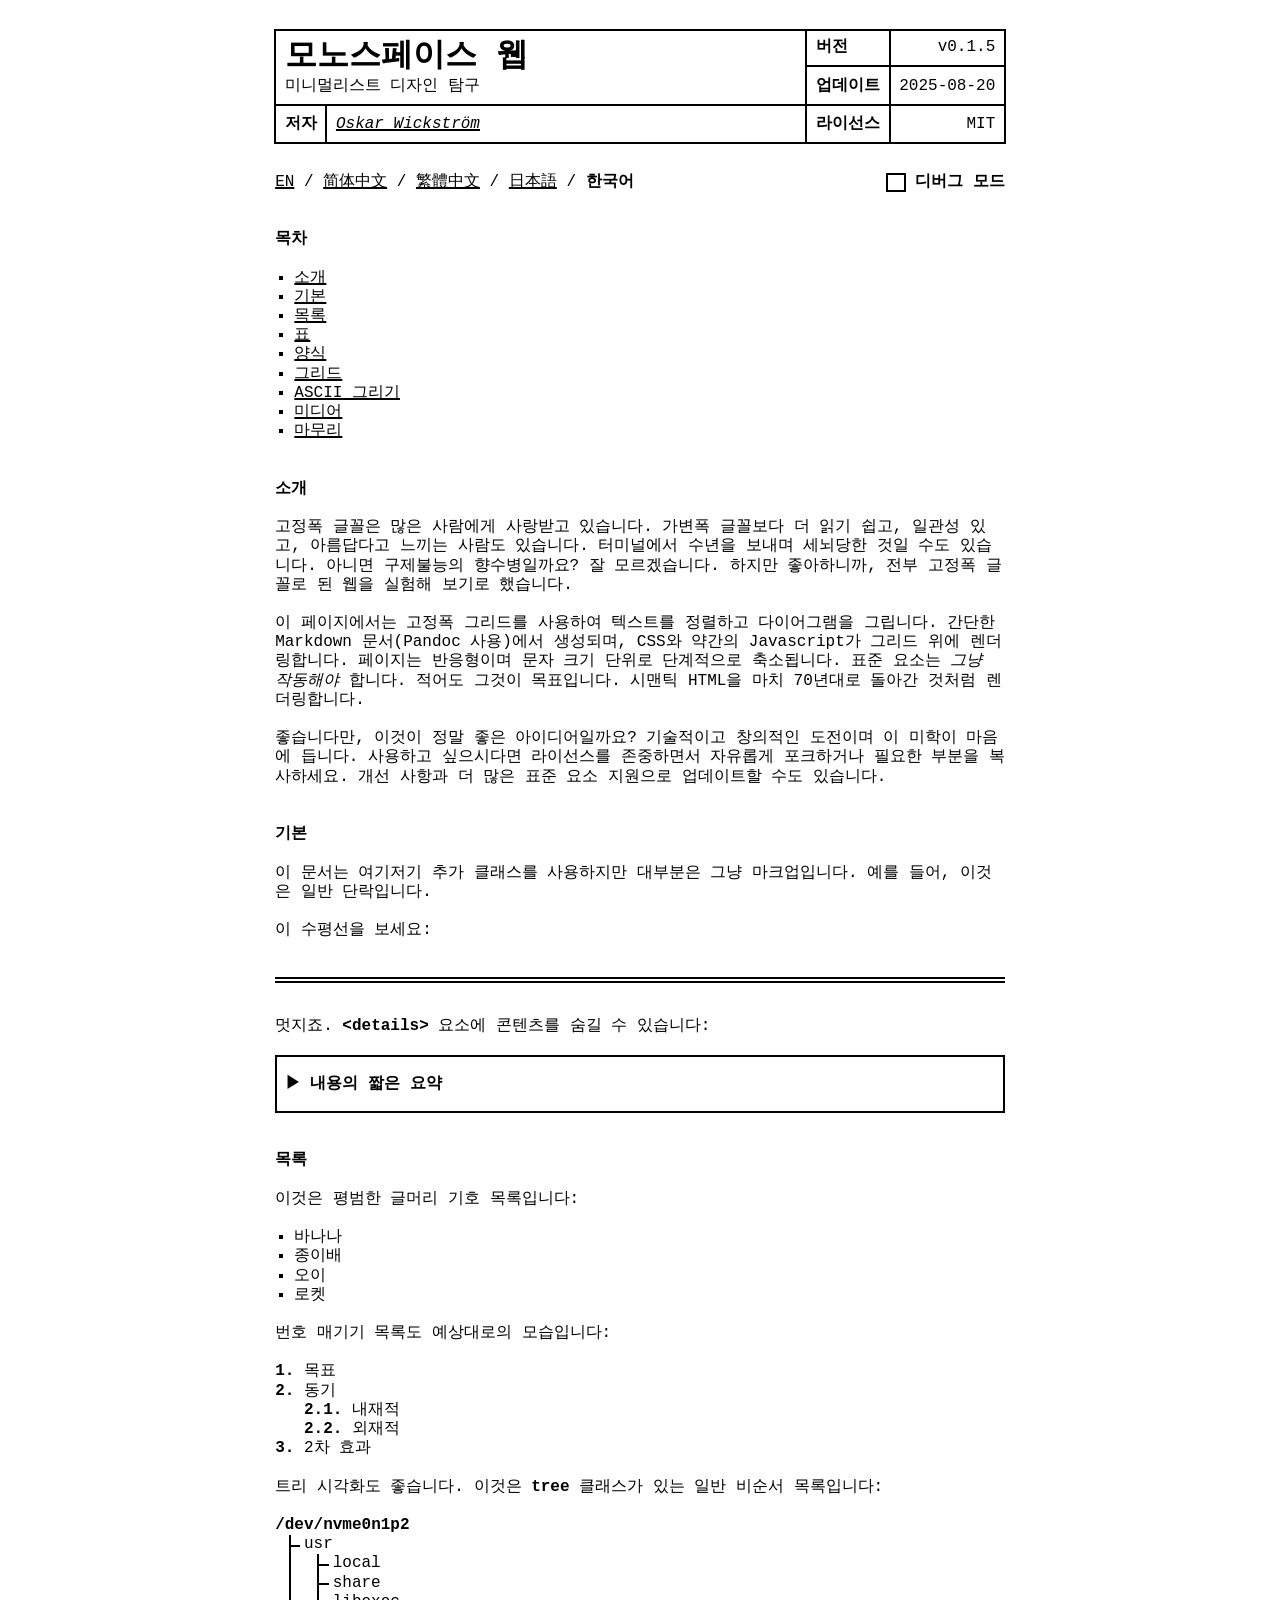
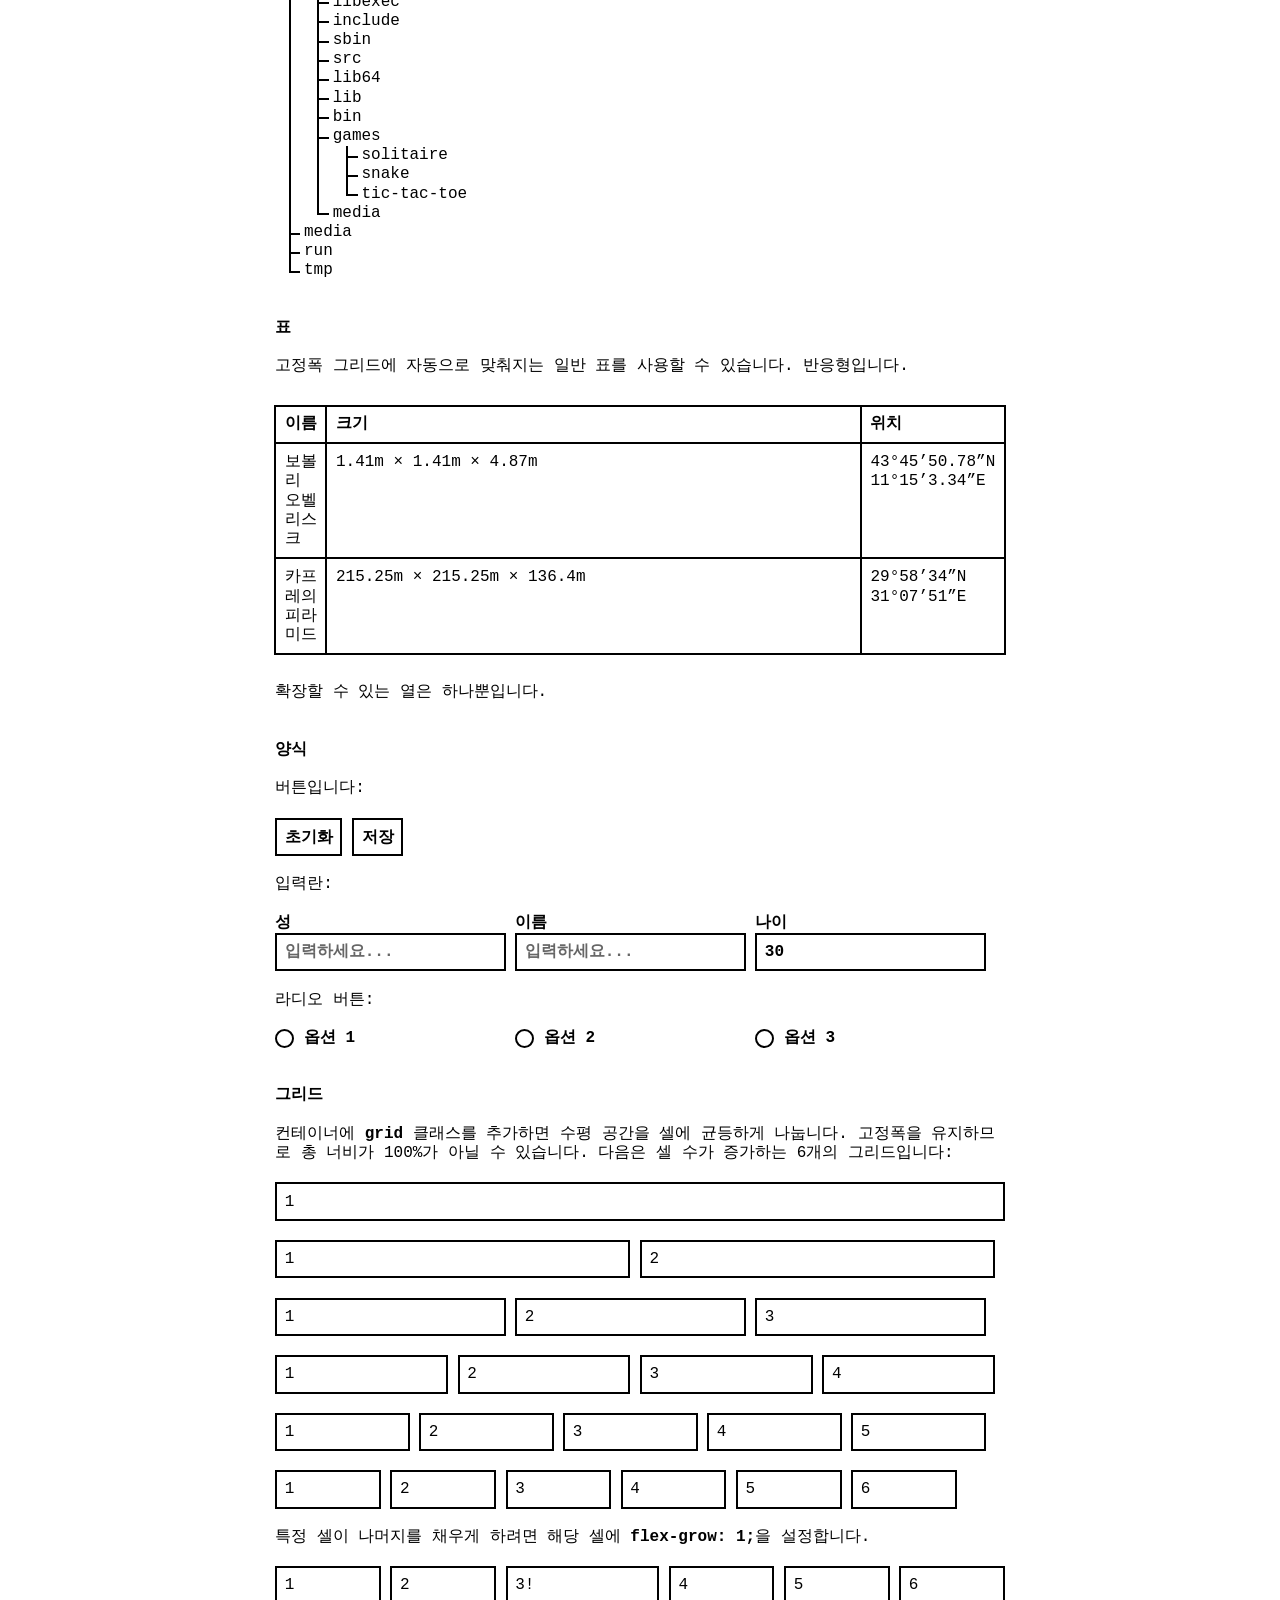
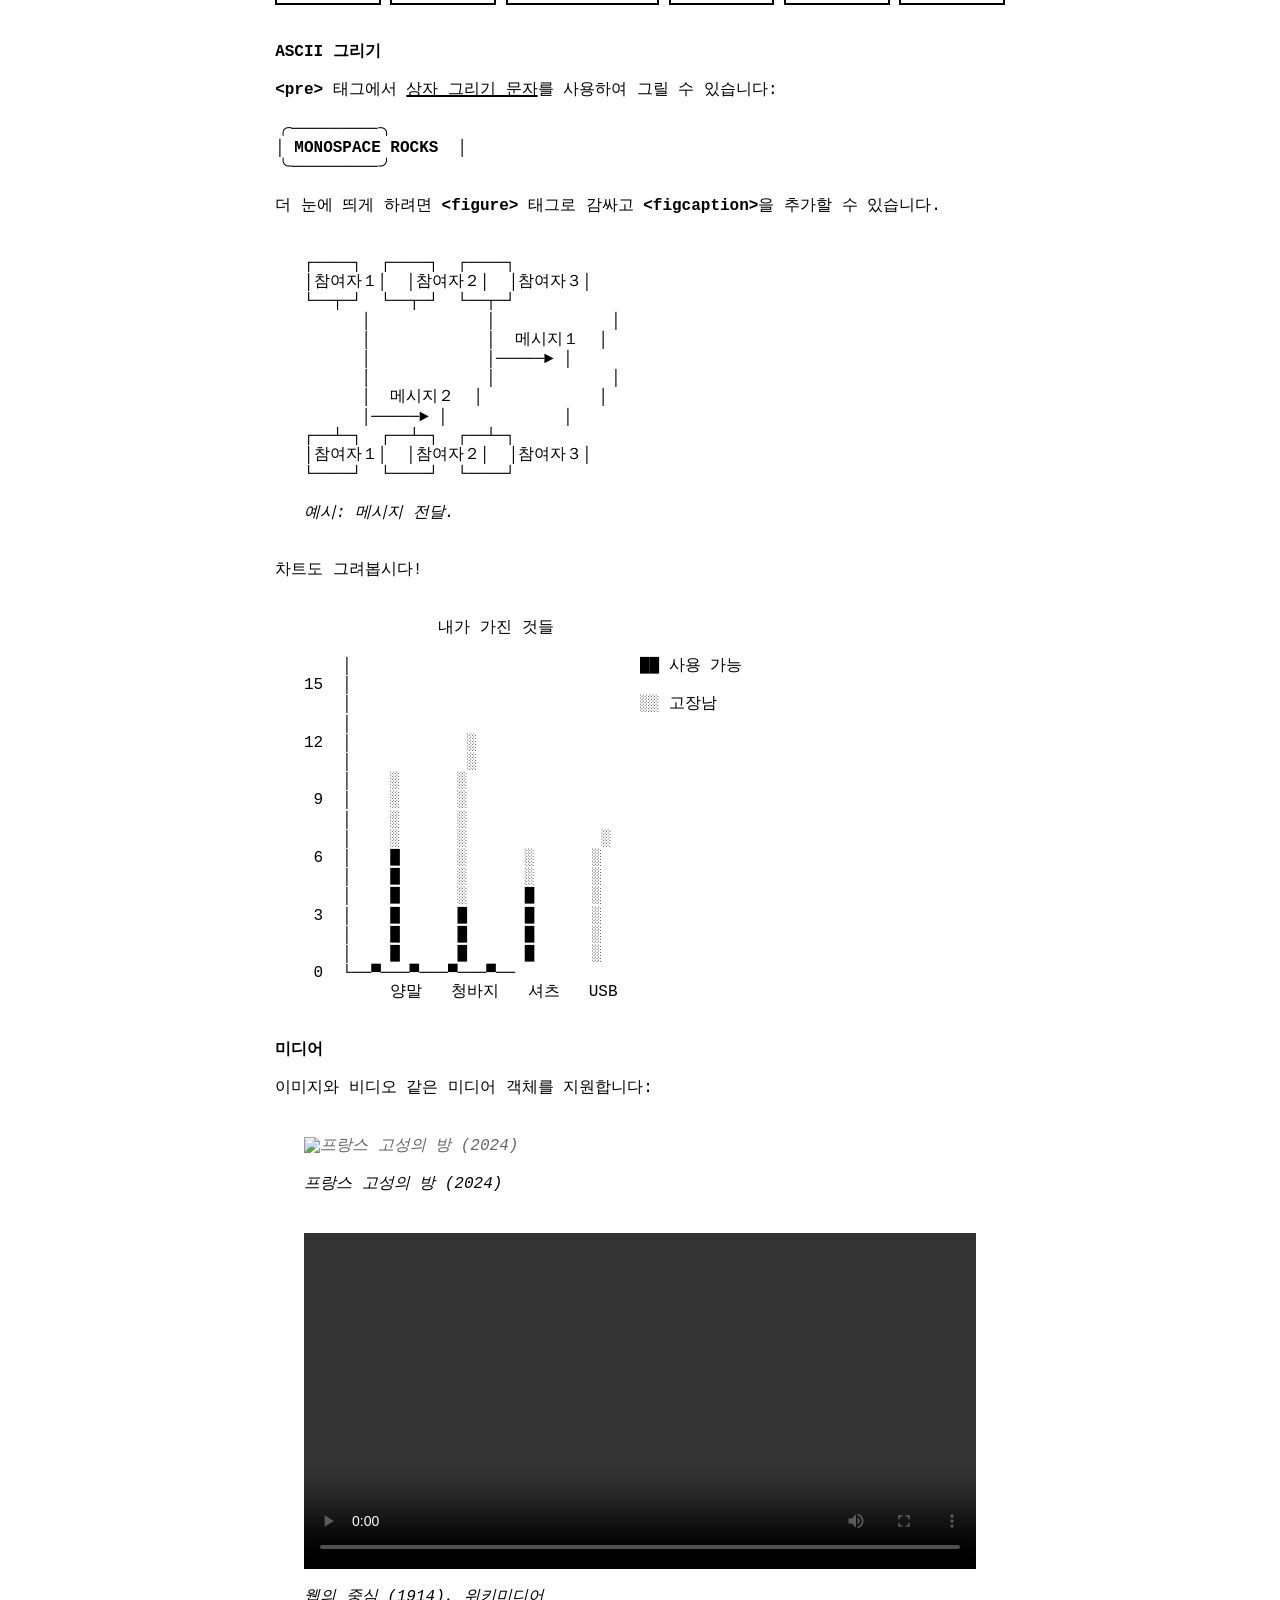
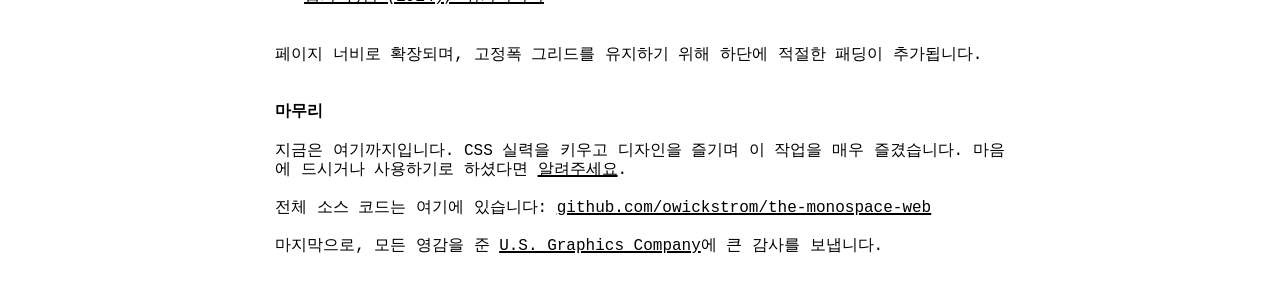
==== index.ko.html @ 1d3b9f70 "Add Chinese, Japanese and Korean demo pages" ====
<!DOCTYPE html>
<html xmlns="http://www.w3.org/1999/xhtml" lang="ko" xml:lang="ko">
<head>
  <meta charset="utf-8" />
  <meta name="generator" content="pandoc" />
  <meta name="viewport" content="width=device-width, initial-scale=1.0, user-scalable=yes" />
  <meta name="author" content="Oskar Wickström" />
  <title>모노스페이스 웹</title>
  <link rel="alternate" hreflang="en" href="https://nexustar.github.io/the-monospace-web-cjk/" />
  <link rel="alternate" hreflang="zh-Hans" href="https://nexustar.github.io/the-monospace-web-cjk/index.zh-Hans.html" />
  <link rel="alternate" hreflang="zh-Hant" href="https://nexustar.github.io/the-monospace-web-cjk/index.zh-Hant.html" />
  <link rel="alternate" hreflang="ja" href="https://nexustar.github.io/the-monospace-web-cjk/index.ja.html" />
  <link rel="alternate" hreflang="ko" href="https://nexustar.github.io/the-monospace-web-cjk/index.ko.html" />
  <link rel="alternate" hreflang="x-default" href="https://nexustar.github.io/the-monospace-web-cjk/" />
  <link rel="stylesheet" href="src/reset.css" />
  <link rel="stylesheet" href="src/index.css" />
  <style>
    .toolbar {
      display: flex;
      justify-content: space-between;
      align-items: baseline;
      height: var(--line-height);
      margin: 0;
    }
    .toolbar a, .toolbar label {
      white-space: nowrap;
    }
    .toolbar label {
      display: inline;
      width: auto;
    }
    .toolbar [aria-current] {
      text-decoration: none;
      font-weight: var(--font-weight-bold);
    }
  </style>
</head>
<body>
<table class="header">
  <tr>
    <td colspan="2" rowspan="2" class="width-auto">
      <h1 class="title">모노스페이스 웹</h1>
      <span class="subtitle">미니멀리스트 디자인 탐구</span>
    </td>
    <th>버전</th>
    <td class="width-min">v0.1.5</td>
  </tr>
  <tr>
    <th>업데이트</th>
    <td class="width-min"><time style="white-space: pre;">2025-08-20</time></td>
  </tr>
  <tr>
    <th class="width-min">저자</th>
    <td class="width-auto"><a href="https://wickstrom.tech"><cite>Oskar
Wickström</cite></a></td>
    <th class="width-min">라이선스</th>
    <td>MIT</td>
  </tr>
</table>
<nav class="toolbar">
<span>
<a href="index.html" hreflang="en" lang="en">EN</a> /
<a href="index.zh-Hans.html" hreflang="zh-Hans" lang="zh-Hans">简体中文</a> /
<a href="index.zh-Hant.html" hreflang="zh-Hant" lang="zh-Hant">繁體中文</a> /
<a href="index.ja.html" hreflang="ja" lang="ja">日本語</a> /
<a href="index.ko.html" hreflang="ko" lang="ko" aria-current="page">한국어</a>
</span>
<label class="debug-toggle-label"><input type="checkbox" class="debug-toggle" /> 디버그
모드</label>
</nav>
<nav id="TOC" role="doc-toc">
<h2 id="toc-title">목차</h2>
<ul class="incremental">
<li><a href="#소개" id="toc-소개">소개</a></li>
<li><a href="#기본" id="toc-기본">기본</a></li>
<li><a href="#목록" id="toc-목록">목록</a></li>
<li><a href="#표" id="toc-표">표</a></li>
<li><a href="#양식" id="toc-양식">양식</a></li>
<li><a href="#그리드" id="toc-그리드">그리드</a></li>
<li><a href="#ascii-그리기" id="toc-ascii-그리기">ASCII 그리기</a></li>
<li><a href="#미디어" id="toc-미디어">미디어</a></li>
<li><a href="#마무리" id="toc-마무리">마무리</a></li>
</ul>
</nav>
<h2 id="소개">소개</h2>
<p>고정폭 글꼴은 많은 사람에게 사랑받고 있습니다. 가변폭 글꼴보다 더
읽기 쉽고, 일관성 있고, 아름답다고 느끼는 사람도 있습니다. 터미널에서
수년을 보내며 세뇌당한 것일 수도 있습니다. 아니면 구제불능의
향수병일까요? 잘 모르겠습니다. 하지만 좋아하니까, 전부 고정폭 글꼴로 된
웹을 실험해 보기로 했습니다.</p>
<p>이 페이지에서는 고정폭 그리드를 사용하여 텍스트를 정렬하고
다이어그램을 그립니다. 간단한 Markdown 문서(Pandoc 사용)에서 생성되며,
CSS와 약간의 Javascript가 그리드 위에 렌더링합니다. 페이지는 반응형이며
문자 크기 단위로 단계적으로 축소됩니다. 표준 요소는 <em>그냥
작동해야</em> 합니다. 적어도 그것이 목표입니다. 시맨틱 HTML을 마치
70년대로 돌아간 것처럼 렌더링합니다.</p>
<p>좋습니다만, 이것이 정말 좋은 아이디어일까요? 기술적이고 창의적인
도전이며 이 미학이 마음에 듭니다. 사용하고 싶으시다면 라이선스를
존중하면서 자유롭게 포크하거나 필요한 부분을 복사하세요. 개선 사항과 더
많은 표준 요소 지원으로 업데이트할 수도 있습니다.</p>
<h2 id="기본">기본</h2>
<p>이 문서는 여기저기 추가 클래스를 사용하지만 대부분은 그냥
마크업입니다. 예를 들어, 이것은 일반 단락입니다.</p>
<p>이 수평선을 보세요:</p>
<hr>
<p>멋지죠. <code>&lt;details&gt;</code> 요소에 콘텐츠를 숨길 수
있습니다:</p>
<details>
<summary>
내용의 짧은 요약
</summary>
<p>
숨겨진 보물.
</p>
</details>
<h2 id="목록">목록</h2>
<p>이것은 평범한 글머리 기호 목록입니다:</p>
<ul class="incremental">
<li>바나나</li>
<li>종이배</li>
<li>오이</li>
<li>로켓</li>
</ul>
<p>번호 매기기 목록도 예상대로의 모습입니다:</p>
<ol class="incremental" type="1">
<li>목표</li>
<li>동기
<ol class="incremental" type="1">
<li>내재적</li>
<li>외재적</li>
</ol></li>
<li>2차 효과</li>
</ol>
<p>트리 시각화도 좋습니다. 이것은 <code>tree</code> 클래스가 있는 일반
비순서 목록입니다:</p>
<ul class="tree">
<li>
<p style="margin: 0;">
<strong>/dev/nvme0n1p2</strong>
</p>
<ul class="incremental">
<li>usr
<ul class="incremental">
<li>local<br />
</li>
<li>share<br />
</li>
<li>libexec<br />
</li>
<li>include<br />
</li>
<li>sbin<br />
</li>
<li>src<br />
</li>
<li>lib64<br />
</li>
<li>lib<br />
</li>
<li>bin<br />
</li>
<li>games
<ul class="incremental">
<li>solitaire</li>
<li>snake</li>
<li>tic-tac-toe</li>
</ul></li>
<li>media<br />
</li>
</ul></li>
<li>media<br />
</li>
<li>run<br />
</li>
<li>tmp</li>
</ul>
</li>
</ul>
<h2 id="표">표</h2>
<p>고정폭 그리드에 자동으로 맞춰지는 일반 표를 사용할 수 있습니다.
반응형입니다.</p>
<table>
<thead>
<tr>
<th class="width-min">
이름
</th>
<th class="width-auto">
크기
</th>
<th class="width-min">
위치
</th>
</tr>
</thead>
<tbody>
<tr>
<td>
보볼리 오벨리스크
</td>
<td>
1.41m × 1.41m × 4.87m
</td>
<td>
43°45’50.78”N 11°15’3.34”E
</td>
</tr>
<tr>
<td>
카프레의 피라미드
</td>
<td>
215.25m × 215.25m × 136.4m
</td>
<td>
29°58’34”N 31°07’51”E
</td>
</tr>
</tbody>
</table>
<p>확장할 수 있는 열은 하나뿐입니다.</p>
<h2 id="양식">양식</h2>
<p>버튼입니다:</p>
<nav>
<button>
초기화
</button>
<button>
저장
</button>
</nav>
<p>입력란:</p>
<form class="grid">
<label>성 <input type="text" placeholder="입력하세요..." /></label>
<label>이름 <input type="text" placeholder="입력하세요..." /></label>
<label>나이 <input type="text" value="30" /></label>
</form>
<p>라디오 버튼:</p>
<form class="grid">
<label><input name="radio" type="radio" /> 옵션 1</label>
<label><input name="radio" type="radio" /> 옵션 2</label>
<label><input name="radio" type="radio" /> 옵션 3</label>
</form>
<h2 id="그리드">그리드</h2>
<p>컨테이너에 <code>grid</code> 클래스를 추가하면 수평 공간을 셀에
균등하게 나눕니다. 고정폭을 유지하므로 총 너비가 100%가 아닐 수
있습니다. 다음은 셀 수가 증가하는 6개의 그리드입니다:</p>
<div class="grid">
<input readonly value="1" />
</div>
<div class="grid">
<input readonly value="1" /><input readonly value="2" />
</div>
<div class="grid">
<input readonly value="1" /><input readonly value="2" /><input readonly value="3" />
</div>
<div class="grid">
<input readonly value="1" /><input readonly value="2" /><input readonly value="3" /><input readonly value="4" />
</div>
<div class="grid">
<input readonly value="1" /><input readonly value="2" /><input readonly value="3" /><input readonly value="4" /><input readonly value="5" />
</div>
<div class="grid">
<input readonly value="1" /><input readonly value="2" /><input readonly value="3" /><input readonly value="4" /><input readonly value="5" /><input readonly value="6" />
</div>
<p>특정 셀이 나머지를 채우게 하려면 해당 셀에
<code>flex-grow: 1;</code>을 설정합니다.</p>
<div class="grid">
<input readonly value="1" /><input readonly value="2" /><input readonly value="3!" style="flex-grow: 1;" /><input readonly value="4" /><input readonly value="5" /><input readonly value="6" />
</div>
<h2 id="ascii-그리기">ASCII 그리기</h2>
<p><code>&lt;pre&gt;</code> 태그에서 <a
href="https://ko.wikipedia.org/wiki/%EC%83%81%EC%9E%90_%EA%B7%B8%EB%A6%AC%EA%B8%B0">상자
그리기 문자</a>를 사용하여 그릴 수 있습니다:</p>
<pre><code>╭─────────╮
│ MONOSPACE ROCKS  │
╰─────────╯</code></pre>
<p>더 눈에 띄게 하려면 <code>&lt;figure&gt;</code> 태그로 감싸고
<code>&lt;figcaption&gt;</code>을 추가할 수 있습니다.</p>
<figure>
<pre>
┌────┐  ┌────┐  ┌────┐
│참여자１│  │참여자２│  │참여자３│
└──┬─┘  └──┬─┘  └──┬─┘
      │            │            │
      │            │  메시지１  │
      │            │─────► │
      │            │            │
      │  메시지２  │            │
      │─────► │            │
┌──┴─┐  ┌──┴─┐  ┌──┴─┐
│참여자１│  │참여자２│  │참여자３│
└────┘  └────┘  └────┘</pre>
<figcaption>
예시: 메시지 전달.
</figcaption>
</figure>
<p>차트도 그려봅시다!</p>
<figure>
<pre>
              내가 가진 것들

    │                              ██ 사용 가능
15  │
    │                              ░░ 고장남
    │
12  │            ░
    │            ░
    │    ░      ░
 9  │    ░      ░
    │    ░      ░
    │    ░      ░              ░
 6  │    █      ░      ░      ░
    │    █      ░      ░      ░
    │    █      ░      █      ░
 3  │    █      █      █      ░
    │    █      █      █      ░
    │    █      █      █      ░
 0  └──▀───▀───▀───▀──
         양말   청바지   셔츠   USB
</pre>
</figure>
<h2 id="미디어">미디어</h2>
<p>이미지와 비디오 같은 미디어 객체를 지원합니다:</p>
<figure>
<img src="demo/castle.jpg" alt="프랑스 고성의 방 (2024)" />
<figcaption aria-hidden="true">프랑스 고성의 방 (2024)</figcaption>
</figure>
<figure>
<video
src="https://upload.wikimedia.org/wikipedia/commons/e/e0/The_Center_of_the_Web_%281914%29.webm"
controls=""><a
href="https://upload.wikimedia.org/wikipedia/commons/e/e0/The_Center_of_the_Web_%281914%29.webm">웹의
중심 (1914), 위키미디어</a></video>
<figcaption aria-hidden="true"><a
href="https://en.wikisource.org/wiki/Page:The_Center_of_the_Web_(1914).webm/11">웹의
중심 (1914), 위키미디어</a></figcaption>
</figure>
<p>페이지 너비로 확장되며, 고정폭 그리드를 유지하기 위해 하단에 적절한
패딩이 추가됩니다.</p>
<h2 id="마무리">마무리</h2>
<p>지금은 여기까지입니다. CSS 실력을 키우고 디자인을 즐기며 이 작업을
매우 즐겼습니다. 마음에 드시거나 사용하기로 하셨다면 <a
href="https://x.com/owickstrom">알려주세요</a>.</p>
<p>전체 소스 코드는 여기에 있습니다: <a
href="https://github.com/owickstrom/the-monospace-web">github.com/owickstrom/the-monospace-web</a></p>
<p>마지막으로, 모든 영감을 준 <a href="https://x.com/usgraphics">U.S.
Graphics Company</a>에 큰 감사를 보냅니다.</p>
  <div class="debug-grid"></div>
  <script src="src/index.js"></script>
</body>
</html>
---- src/index.css ----
/**
 * By Oskar Wickström
 * Licensed under the MIT License (https://github.com/owickstrom/the-monospace-web/blob/main/LICENSE.md)
 **/
@import url('https://fonts.cdnfonts.com/css/jetbrains-mono-2');

:root {
  --font-family: "JetBrains Mono", monospace;
  --line-height: 1.20rem;
  --border-thickness: 2px;
  --text-color: #000;
  --text-color-alt: #666;
  --background-color: #fff;
  --background-color-alt: #eee;

  --font-weight-normal: 500;
  --font-weight-medium: 600;
  --font-weight-bold: 800;

  font-family: var(--font-family);
  font-optical-sizing: auto;
  font-weight: var(--font-weight-normal);
  font-style: normal;
  font-variant-numeric: tabular-nums lining-nums;
  font-size: 16px;
}

@media (prefers-color-scheme: dark) {
  :root {
    --text-color: #fff;
    --text-color-alt: #aaa;
    --background-color: #000;
    --background-color-alt: #111;
  }
}

* {
  box-sizing: border-box;
}


* + * {
  margin-top: var(--line-height);
}

html {
  display: flex;
  width: 100%;
  margin: 0;
  padding: 0;
  flex-direction: column;
  align-items: center;
  background: var(--background-color);
  color: var(--text-color);
}

body {
  position: relative;
  width: 100%;
  margin: 0;
  padding: var(--line-height) 2ch;
  max-width: calc(min(80ch, round(down, 100%, 1ch)));
  line-height: var(--line-height);
  overflow-x: hidden;
}

@media screen and (max-width: 480px) {
  :root {
    font-size: 14px;
  }
  body {
    padding: var(--line-height) 1ch;
  }
}

h1, h2, h3, h4, h5, h6 {
  font-weight: var(--font-weight-bold);
  margin: calc(var(--line-height) * 2) 0 var(--line-height);
  line-height: var(--line-height);
}

h1 {
  font-size: 2rem;
  line-height: calc(2 * var(--line-height));
  margin-bottom: calc(var(--line-height) * 2);
  text-transform: uppercase;
}
h2 {
  font-size: 1rem;
  text-transform: uppercase;
}

hr {
  position: relative;
  display: block;
  height: var(--line-height);
  margin: calc(var(--line-height) * 1.5) 0;
  border: none;
  color: var(--text-color);
}
hr:after {
  display: block;
  content: "";
  position: absolute;
  top: calc(var(--line-height) / 2 - var(--border-thickness));
  left: 0;
  width: 100%;
  border-top: calc(var(--border-thickness) * 3) double var(--text-color);
  height: 0;
}

a {
  text-decoration-thickness: var(--border-thickness);
}

a:link, a:visited {
  color: var(--text-color);
}

p {
  margin-bottom: var(--line-height);
}

strong {
  font-weight: var(--font-weight-bold);
}
em {
  font-style: italic;
}

sub {
  position: relative;
  display: inline-block;
  margin: 0;
  vertical-align: sub;
  line-height: 0;
  width: calc(1ch / 0.75);
  font-size: .75rem;
}

table {
  position: relative;
  top: calc(var(--line-height) / 2);
  /* center collapsed borders on grid lines so every cell's text lands on the grid */
  left: calc(var(--border-thickness) / -2);
  width: calc(round(down, 100%, 1ch) + var(--border-thickness));
  border-collapse: collapse;
  margin: 0 0 calc(var(--line-height) * 2);
}

th, td {
  border: var(--border-thickness) solid var(--text-color);
  padding: 
    calc((var(--line-height) / 2))
    calc(1ch - var(--border-thickness) / 2)
    calc((var(--line-height) / 2) - (var(--border-thickness)))
  ;
  line-height: var(--line-height);
  vertical-align: top;
  text-align: left;
}
/* the table's first row, whether in thead or the first tbody */
table thead tr:first-child > *,
table tbody:not(thead ~ tbody, tbody ~ tbody) tr:first-child > * {
  padding-top: calc((var(--line-height) / 2) - var(--border-thickness));
}


th {
  font-weight: 700;
}
.width-min {
  width: 0%;
}
.width-auto {
  width: 100%;
}
/* keep CJK words whole instead of squeezing narrow columns to one character per line */
th, .width-min {
  word-break: keep-all;
}

.header {
  margin-bottom: calc(var(--line-height) * 2);
}
.header h1 {
  margin: 0;
}
.header tr td:last-child {
  text-align: right;
}

p {
  word-break: break-word;
  word-wrap: break-word;
  hyphens: auto;
}

img, video {
  display: block;
  width: 100%;
  object-fit: contain;
  overflow: hidden;
}
img {
  font-style: italic;
  color: var(--text-color-alt);
}

details {
  border: var(--border-thickness) solid var(--text-color);
  padding: calc(var(--line-height) - var(--border-thickness)) calc(1ch - var(--border-thickness));
  margin-bottom: var(--line-height);
}

summary {
  font-weight: var(--font-weight-medium);
  cursor: pointer;
}
details[open] summary {
  margin-bottom: var(--line-height);
}

details ::marker {
  display: inline-block;
  content: '▶';
  margin: 0;
}
details[open] ::marker {
  content: '▼';
}

details :last-child {
  margin-bottom: 0;
}

pre {
  white-space: pre;
  overflow-x: auto;
  margin: var(--line-height) 0;
  overflow-y: hidden;
}
figure pre {
  margin: 0;
}

pre, code {
  font-family: var(--font-family);
}

code {
  font-weight: var(--font-weight-medium);
}

figure {
  margin: calc(var(--line-height) * 2) 3ch;
  overflow-x: auto;
  overflow-y: hidden;
}

figcaption {
  display: block;
  font-style: italic;
  margin-top: var(--line-height);
}

ul, ol {
  padding: 0;
  margin: 0 0 var(--line-height);
}

ul {
  list-style-type: square;
  padding: 0 0 0 2ch;
}
ol {
  list-style-type: none;
  counter-reset: item;
  padding: 0;
}
ol ul,
ol ol,
ul ol,
ul ul {
  padding: 0 0 0 3ch;
  margin: 0;
}
ol li:before { 
  content: counters(item, ".") ". ";
  counter-increment: item;
  font-weight: var(--font-weight-medium);
}

li {
  margin: 0;
  padding: 0;
}

li::marker {
  line-height: 0;
}

::-webkit-scrollbar {
    height: var(--line-height);
}

input, button, textarea {
  border: var(--border-thickness) solid var(--text-color);
  padding: 
    calc(var(--line-height) / 2 - var(--border-thickness))
    calc(1ch - var(--border-thickness));
  margin: 0;
  font: inherit;
  font-weight: inherit;
  height: calc(var(--line-height) * 2);
  width: auto;
  overflow: visible;
  background: var(--background-color);
  color: var(--text-color);
  line-height: normal;
  -webkit-font-smoothing: inherit;
  -moz-osx-font-smoothing: inherit;
  -webkit-appearance: none;
}

input[type=checkbox],
input[type=radio] {
  display: inline-grid;
  place-content: center;
  vertical-align: top;
  width: 2ch;
  height: var(--line-height);
  cursor: pointer;
}
input[type=checkbox]:checked:before,
input[type=radio]:checked:before {
  content: "";
  width: 1ch;
  height: calc(var(--line-height) / 2);
  background: var(--text-color);
}
input[type=radio],
input[type=radio]:before {
  border-radius: 100%;
}

button:focus, input:focus {
  --border-thickness: 3px;
  outline: none;
}

input {
  width: calc(round(down, 100%, 1ch));
}
::placeholder {
  color: var(--text-color-alt);
  opacity: 1;
}
::-ms-input-placeholder {
  color: var(--text-color-alt);
}
button::-moz-focus-inner {
  padding: 0;
  border: 0
}

button {
  text-transform: uppercase;
  font-weight: var(--font-weight-medium);
  cursor: pointer;
}

button:hover {
  background: var(--background-color-alt);
}
button:active {
  transform: translate(2px, 2px);
}

label {
  display: block;
  width: calc(round(down, 100%, 1ch));
  height: auto;
  line-height: var(--line-height);
  font-weight: var(--font-weight-medium);
  margin: 0;
}

label input {
  width: 100%;
}

.tree, .tree ul {
  position: relative;
  padding-left: 0;
  list-style-type: none;
  line-height: var(--line-height);
}
.tree ul {
  margin: 0;
}
.tree ul li {
  position: relative;
  padding-left: calc(1.5ch - var(--border-thickness) / 2);
  margin-left: calc(1.5ch - var(--border-thickness) / 2);
  border-left: var(--border-thickness) solid var(--text-color);
}
.tree ul li:before {
  position: absolute;
  display: block;
  top: calc(var(--line-height) / 2);
  left: 0;
  content: "";
  width: 1ch;
  border-bottom: var(--border-thickness) solid var(--text-color);
}
.tree ul li:last-child {
  border-left-color: transparent;
}
.tree ul li:last-child:after {
  position: absolute;
  display: block;
  top: 0;
  left: calc(-1 * var(--border-thickness));
  content: "";
  height: calc(var(--line-height) / 2 + var(--border-thickness));
  border-left: var(--border-thickness) solid var(--text-color);
}

.grid {
  --grid-cells: 0;
  display: flex;
  gap: 1ch;
  width: calc(round(down, 100%, (1ch * var(--grid-cells)) - (1ch * var(--grid-cells) - 1)));
  margin-bottom: var(--line-height);
}

.grid > *,
.grid > input {
  flex: 0 0 calc(round(down, (100% - (1ch * (var(--grid-cells) - 1))) / var(--grid-cells), 1ch));
}
.grid:has(> :last-child:nth-child(1)) { --grid-cells: 1; }
.grid:has(> :last-child:nth-child(2)) { --grid-cells: 2; }
.grid:has(> :last-child:nth-child(3)) { --grid-cells: 3; }
.grid:has(> :last-child:nth-child(4)) { --grid-cells: 4; }
.grid:has(> :last-child:nth-child(5)) { --grid-cells: 5; }
.grid:has(> :last-child:nth-child(6)) { --grid-cells: 6; }
.grid:has(> :last-child:nth-child(7)) { --grid-cells: 7; }
.grid:has(> :last-child:nth-child(8)) { --grid-cells: 8; }
.grid:has(> :last-child:nth-child(9)) { --grid-cells: 9; }

/* DEBUG UTILITIES */

.debug .debug-grid {
  --color: color-mix(in srgb, var(--text-color) 10%, var(--background-color) 90%);
  position: absolute;
  top: 0;
  left: 0;
  right: 0;
  bottom: 0;
  z-index: -1;
  background-image:
    repeating-linear-gradient(var(--color) 0 1px, transparent 1px 100%),
    repeating-linear-gradient(90deg, var(--color) 0 1px, transparent 1px 100%);
  background-size: 1ch var(--line-height);
  /* -0.5px: center the 1px lines on cell boundaries instead of inside each cell */
  background-position: -0.5px -0.5px;
  margin: 0;
}

.debug .off-grid {
  background: rgba(255, 0, 0, 0.1);
}

.debug-toggle-label {
  text-align: right;
}
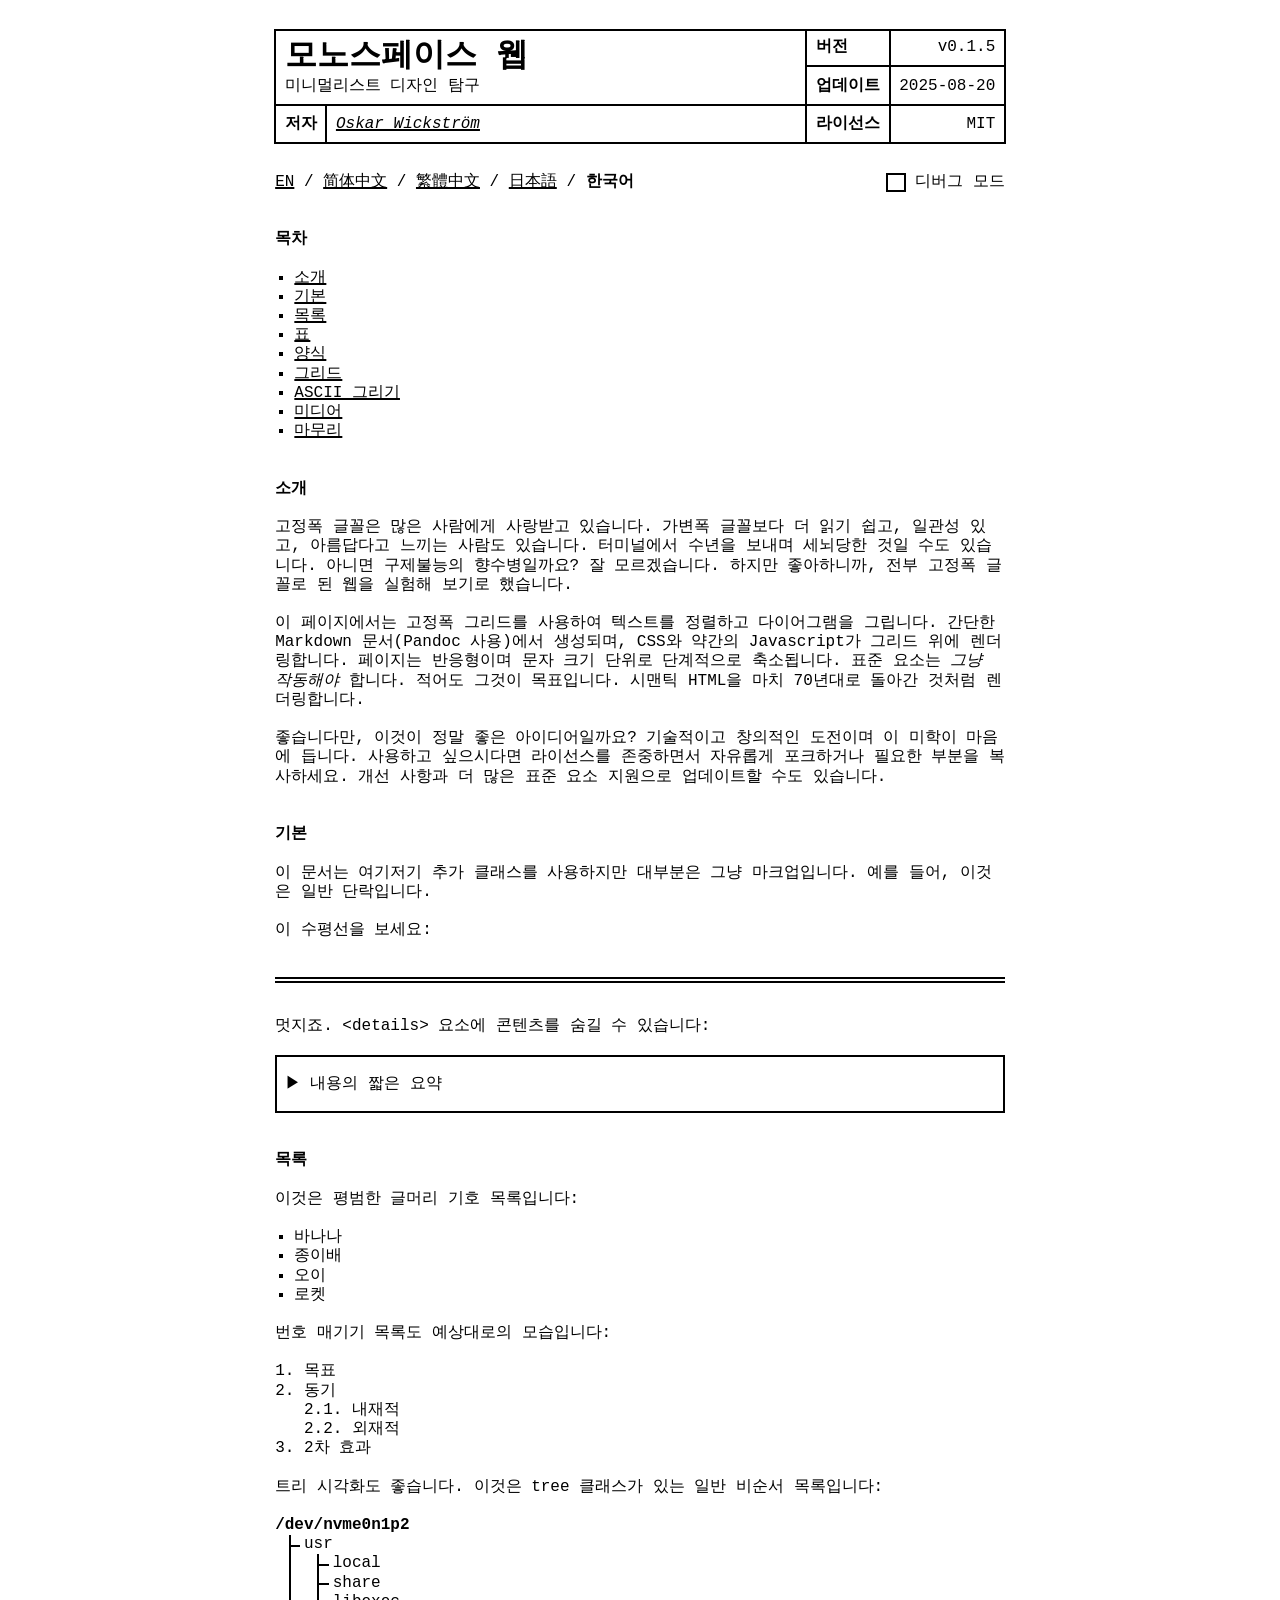
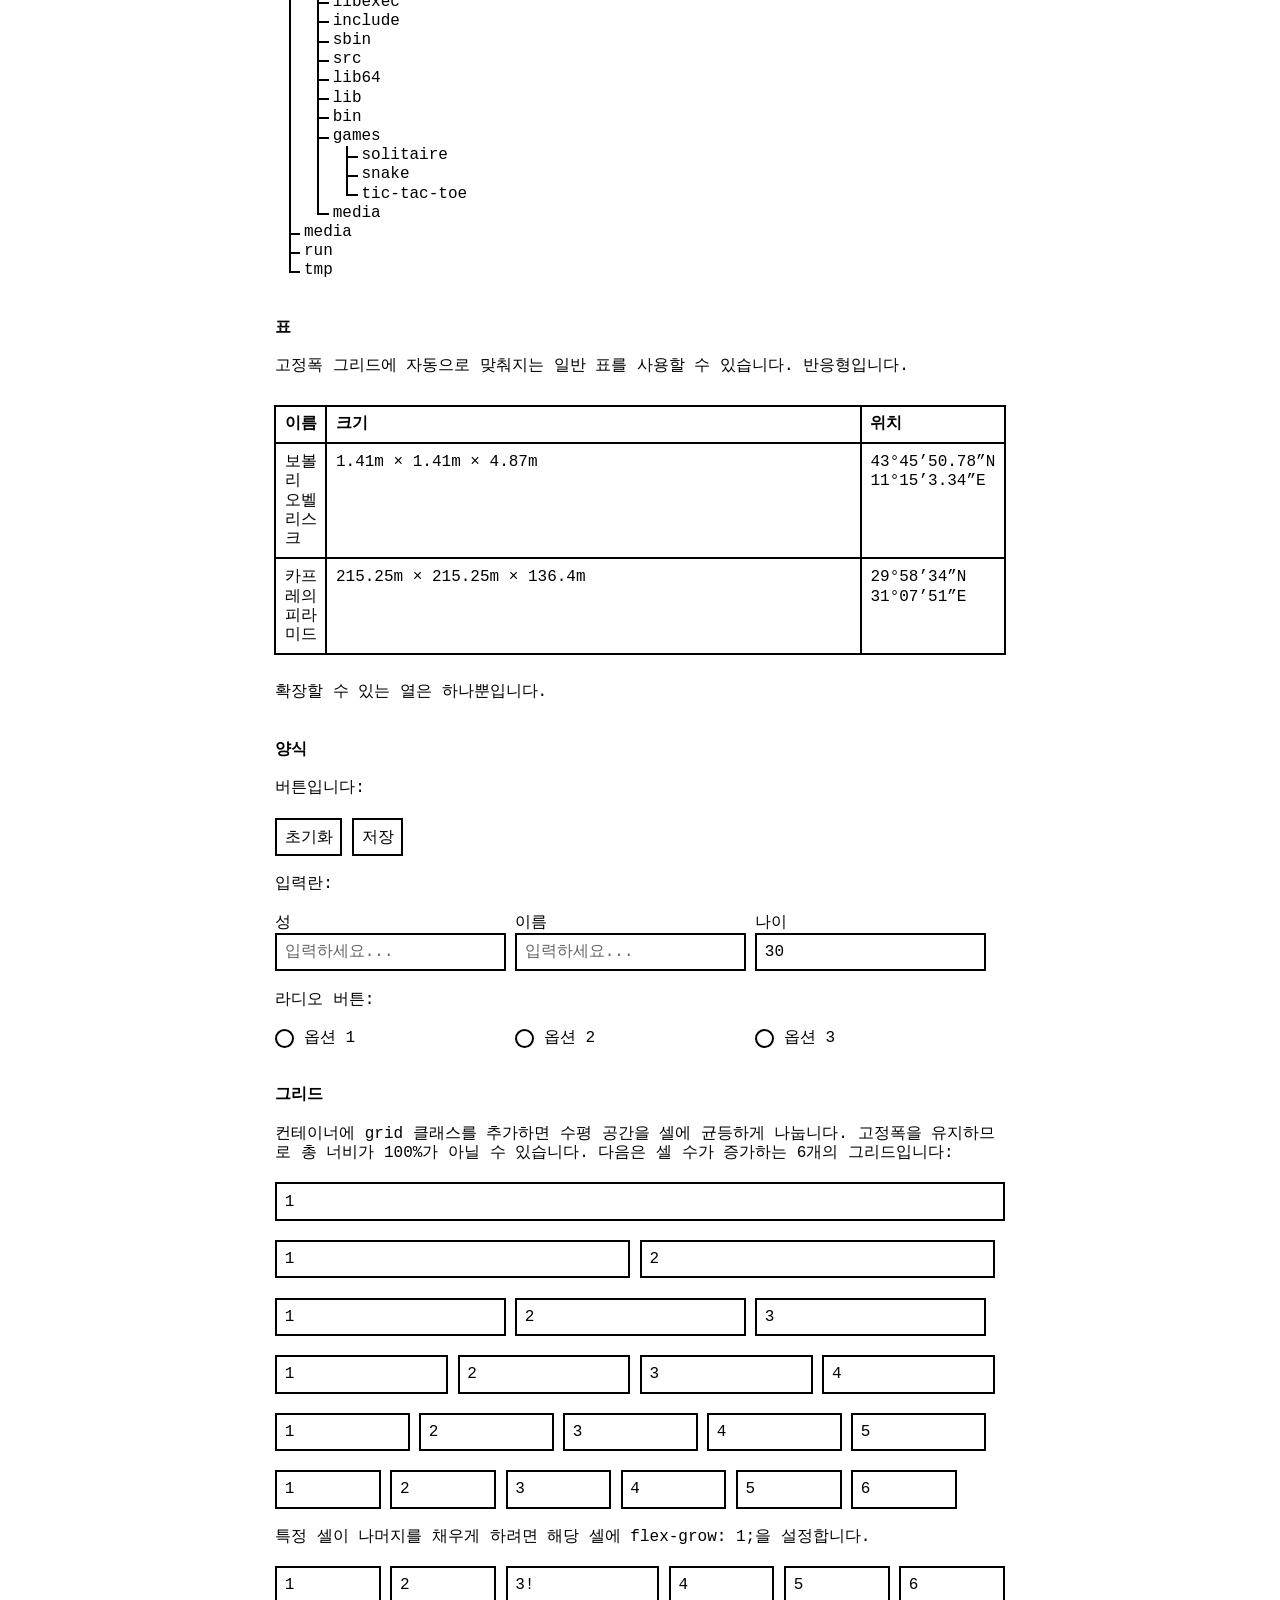
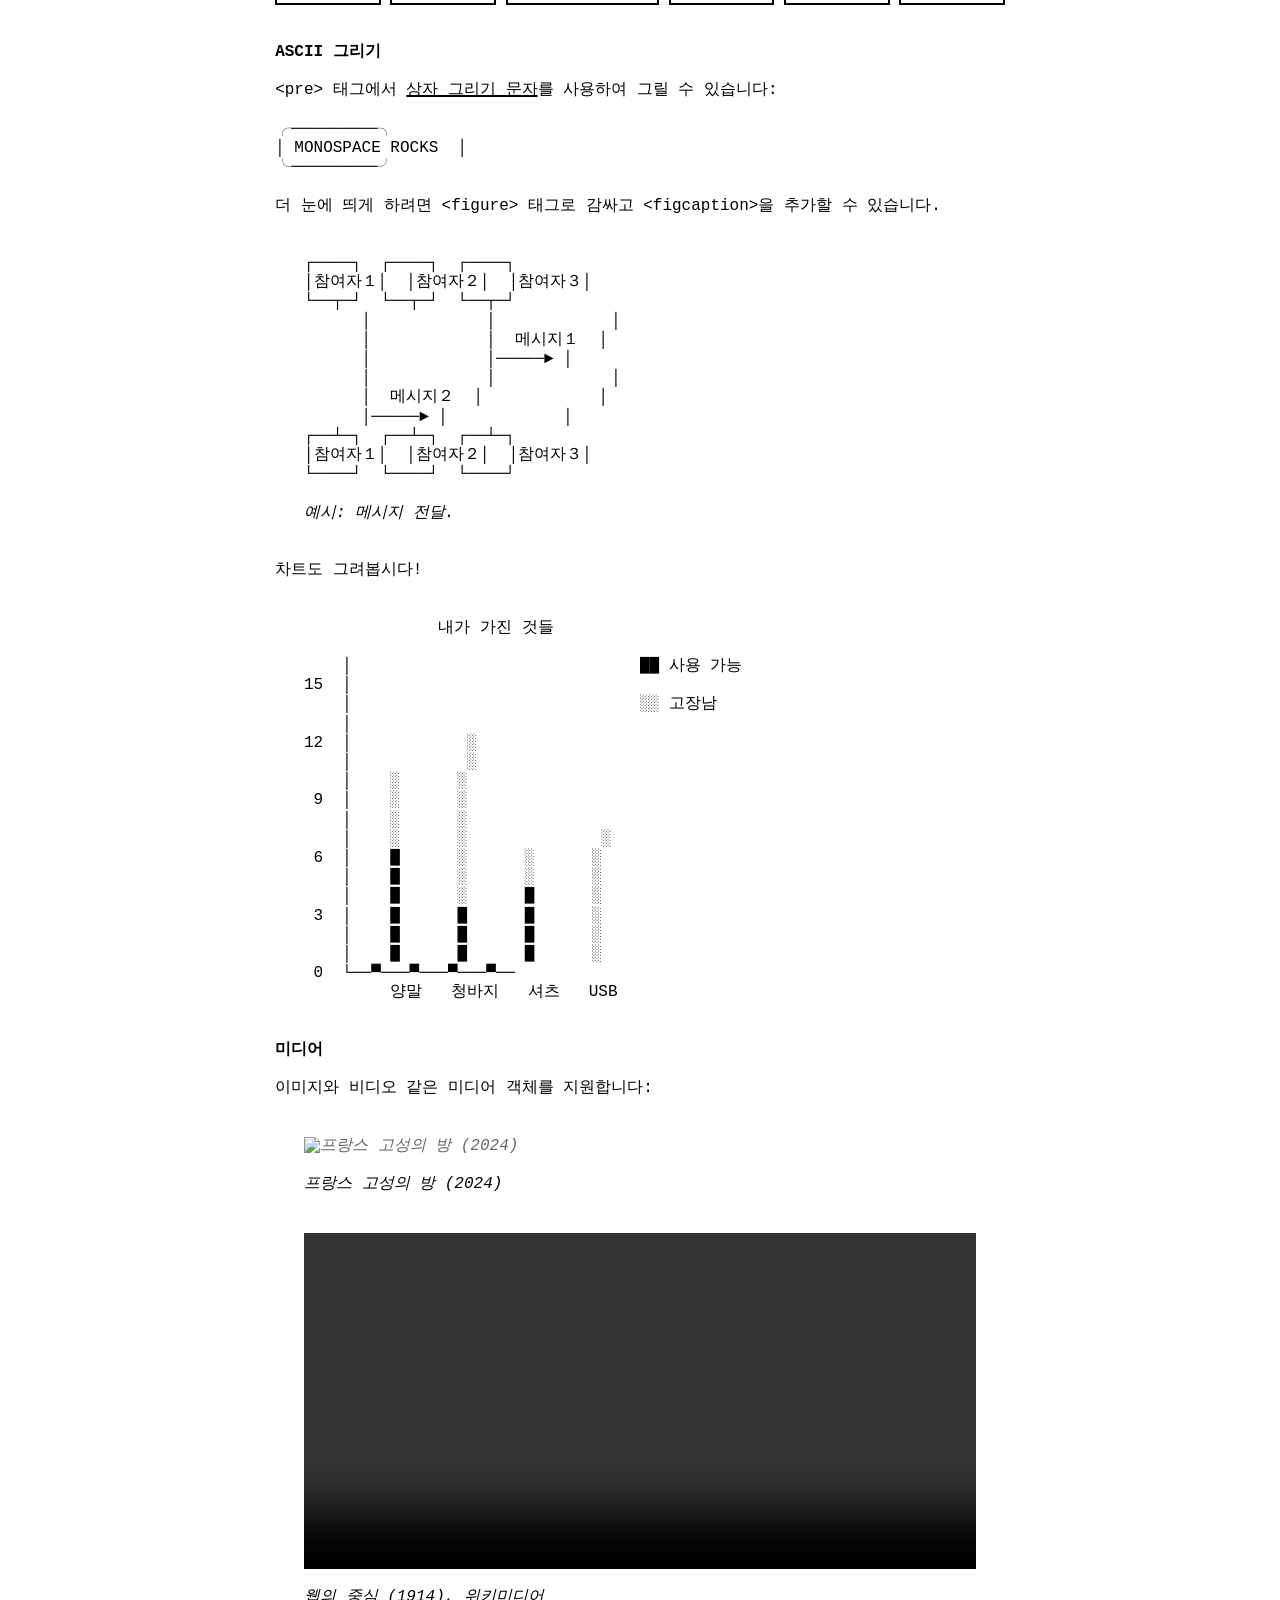
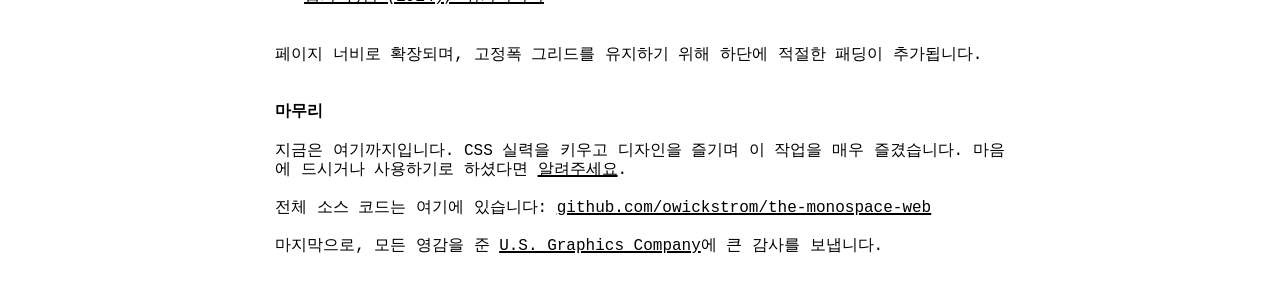
==== commit 79926b8a: "Use PlemoCJK for CJK text" ====
--- a/index.ko.html
+++ b/index.ko.html
@@ -12,6 +12,11 @@
   <link rel="alternate" hreflang="ja" href="https://nexustar.github.io/the-monospace-web-cjk/index.ja.html" />
   <link rel="alternate" hreflang="ko" href="https://nexustar.github.io/the-monospace-web-cjk/index.ko.html" />
   <link rel="alternate" hreflang="x-default" href="https://nexustar.github.io/the-monospace-web-cjk/" />
+  <link rel="stylesheet" href="https://cdn.jsdelivr.net/npm/plemocjk-kr@0.0.3/PlemoCJK-KR-Text.css" />
+  <link rel="stylesheet" href="https://cdn.jsdelivr.net/npm/plemocjk-kr@0.0.3/PlemoCJK-KR-TextItalic.css" />
+  <link rel="stylesheet" href="https://cdn.jsdelivr.net/npm/plemocjk-kr@0.0.3/PlemoCJK-KR-Medium.css" />
+  <link rel="stylesheet" href="https://cdn.jsdelivr.net/npm/plemocjk-kr@0.0.3/PlemoCJK-KR-SemiBold.css" />
+  <link rel="stylesheet" href="https://cdn.jsdelivr.net/npm/plemocjk-kr@0.0.3/PlemoCJK-KR-Bold.css" />
   <link rel="stylesheet" href="src/reset.css" />
   <link rel="stylesheet" href="src/index.css" />
   <style>
--- a/src/index.css
+++ b/src/index.css
@@ -23,6 +23,27 @@
   font-style: normal;
   font-variant-numeric: tabular-nums lining-nums;
   font-size: 16px;
+}
+
+:root:lang(zh) {
+  --font-family: "PlemoCJK SC", "JetBrains Mono", monospace;
+}
+:root:is(:lang(zh-Hant), :lang(zh-TW), :lang(zh-HK), :lang(zh-MO)) {
+  --font-family: "PlemoCJK TC", "JetBrains Mono", monospace;
+}
+:root:lang(ja) {
+  --font-family: "PlemoCJK JP", "JetBrains Mono", monospace;
+}
+:root:lang(ko) {
+  --font-family: "PlemoCJK KR", "JetBrains Mono", monospace;
+}
+:root:is(:lang(zh), :lang(ja), :lang(ko)) {
+  --font-weight-normal: 450;
+  --font-weight-medium: 500;
+  --font-weight-bold: 700;
+}
+:root:is(:lang(zh), :lang(ja), :lang(ko)) th {
+  font-weight: 600;
 }
 
 @media (prefers-color-scheme: dark) {
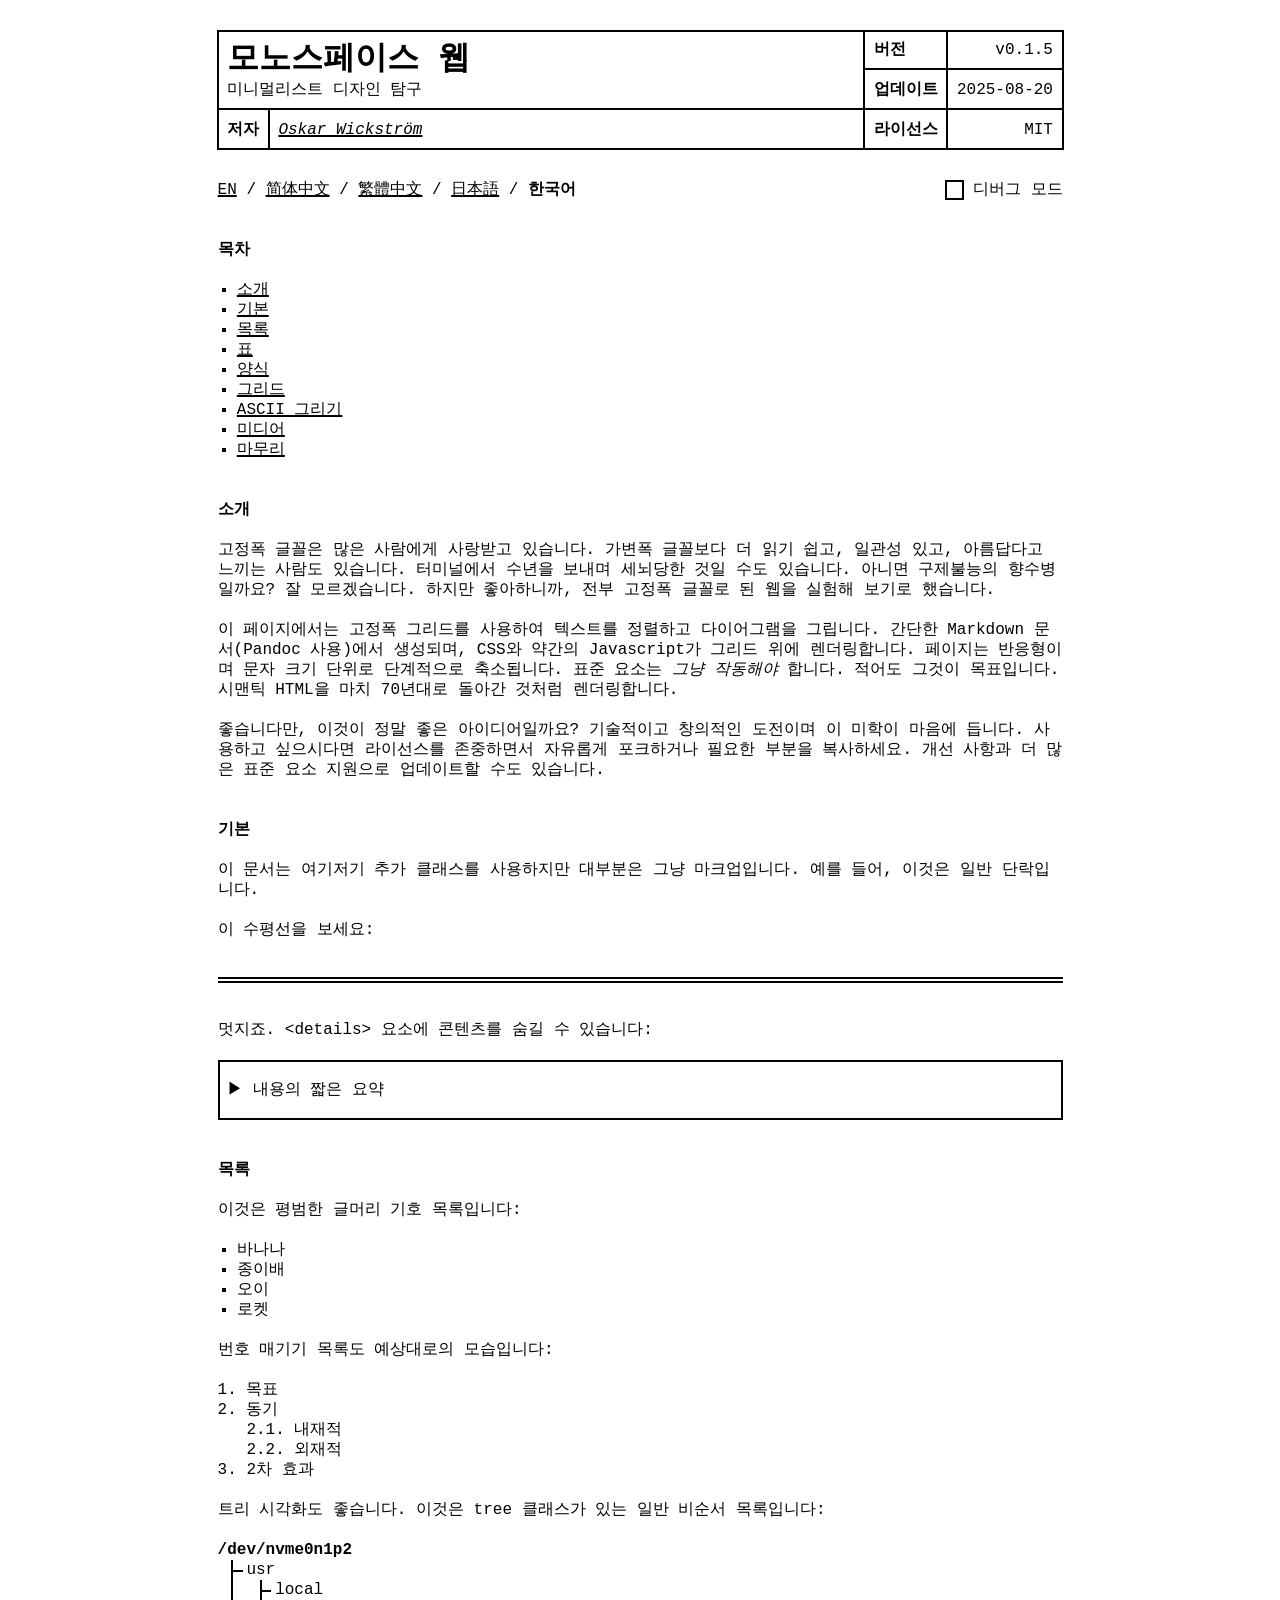
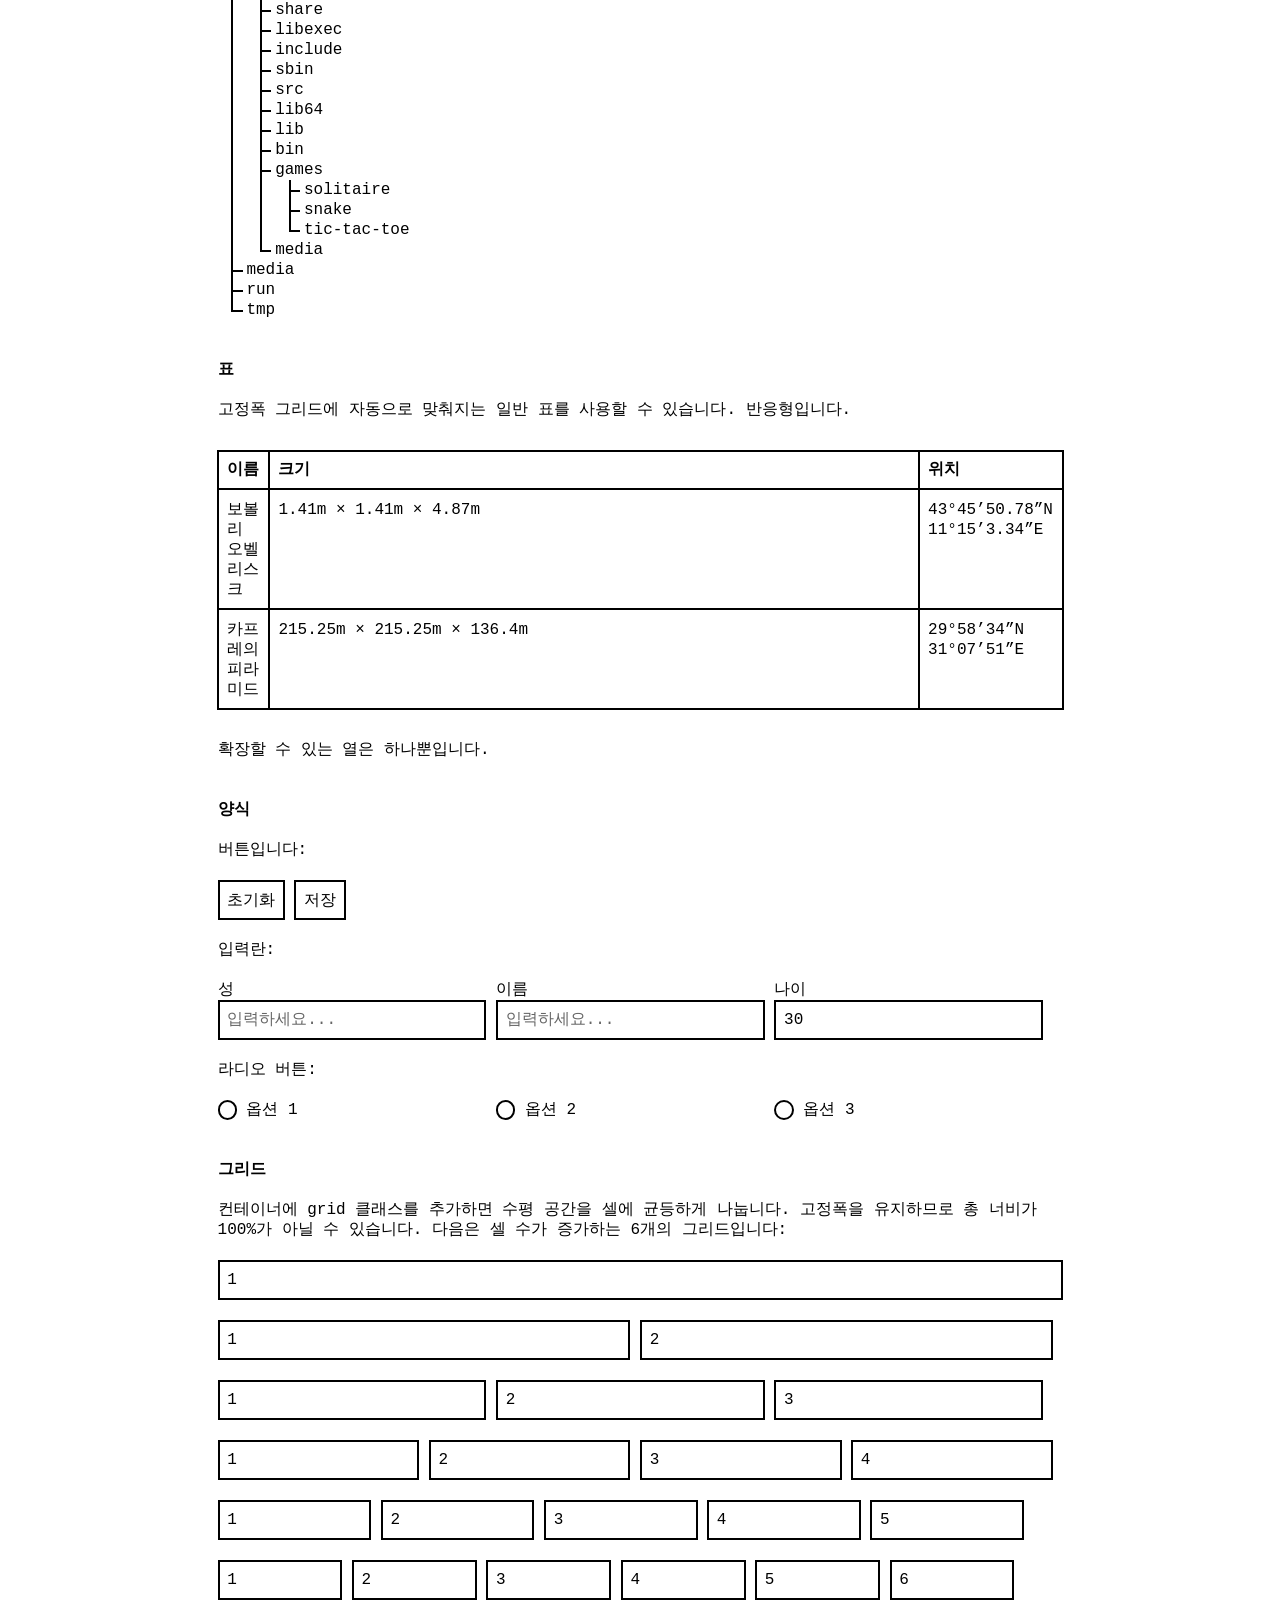
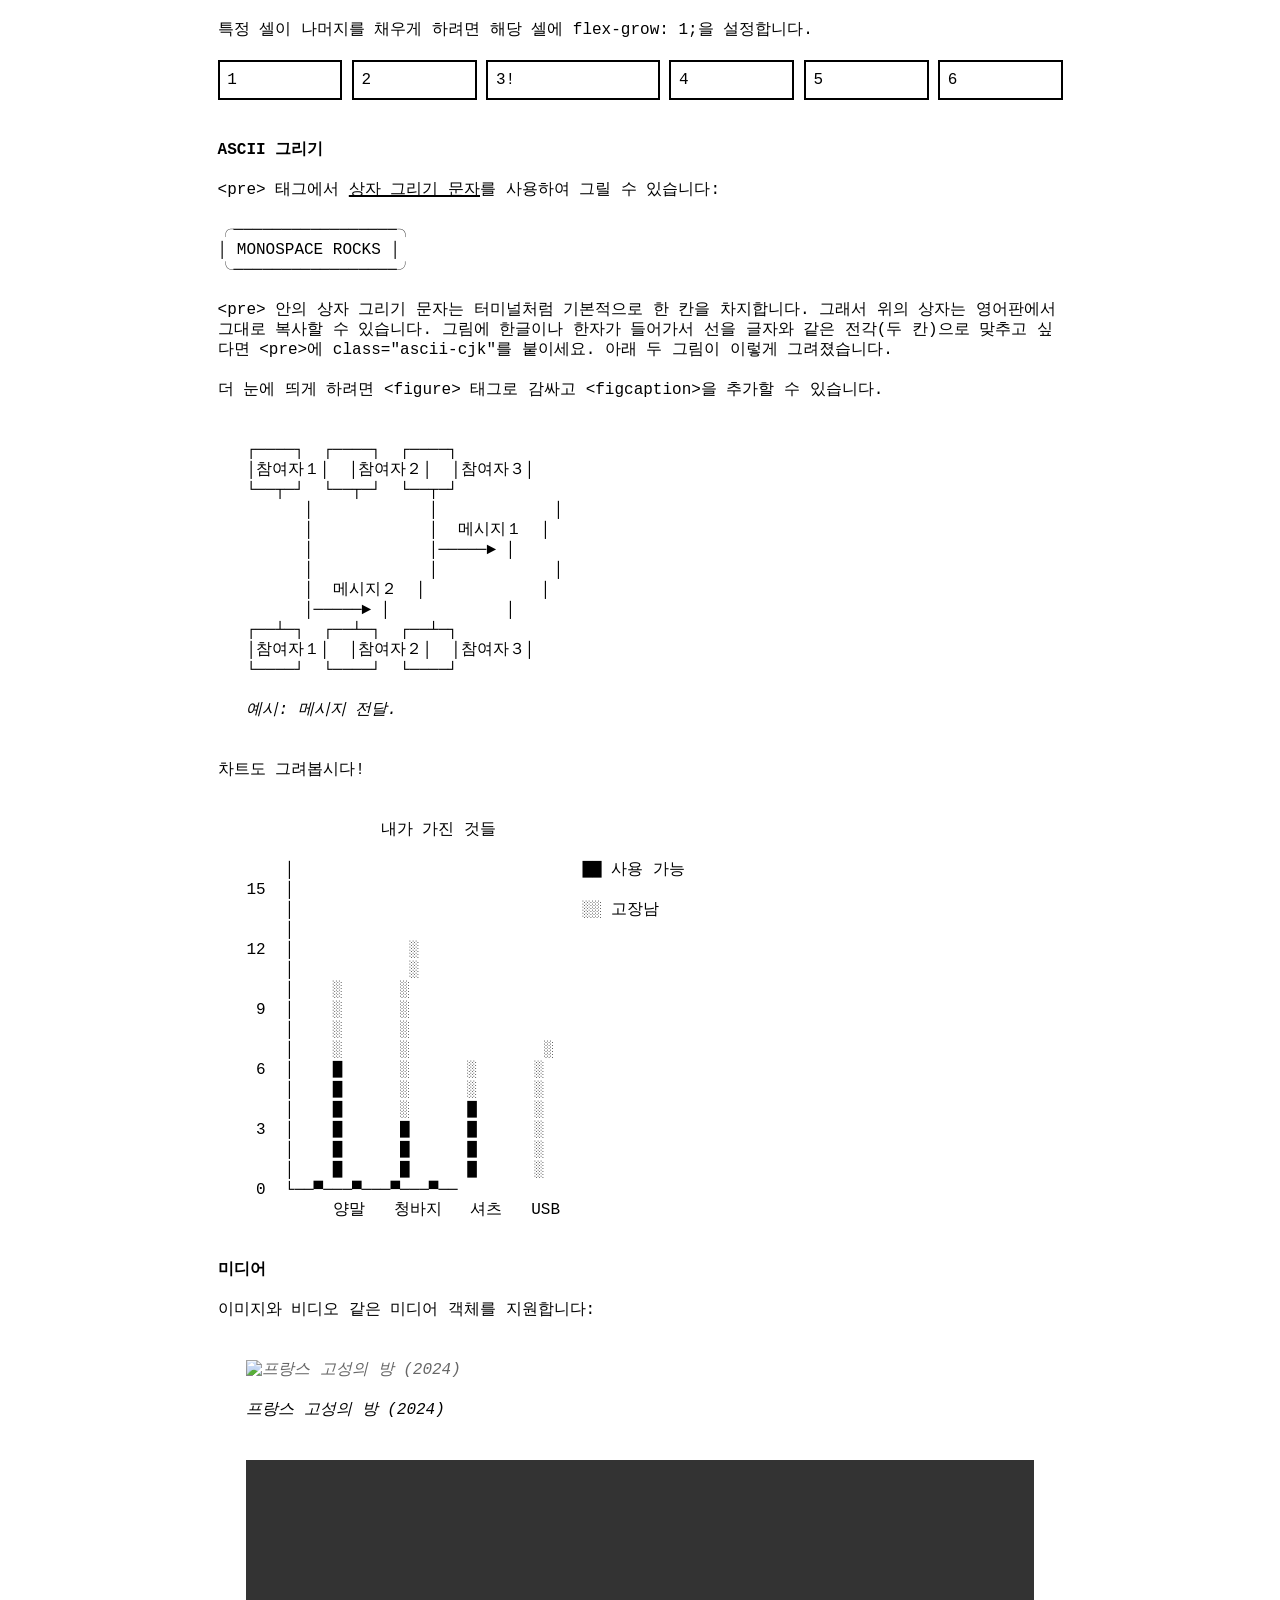
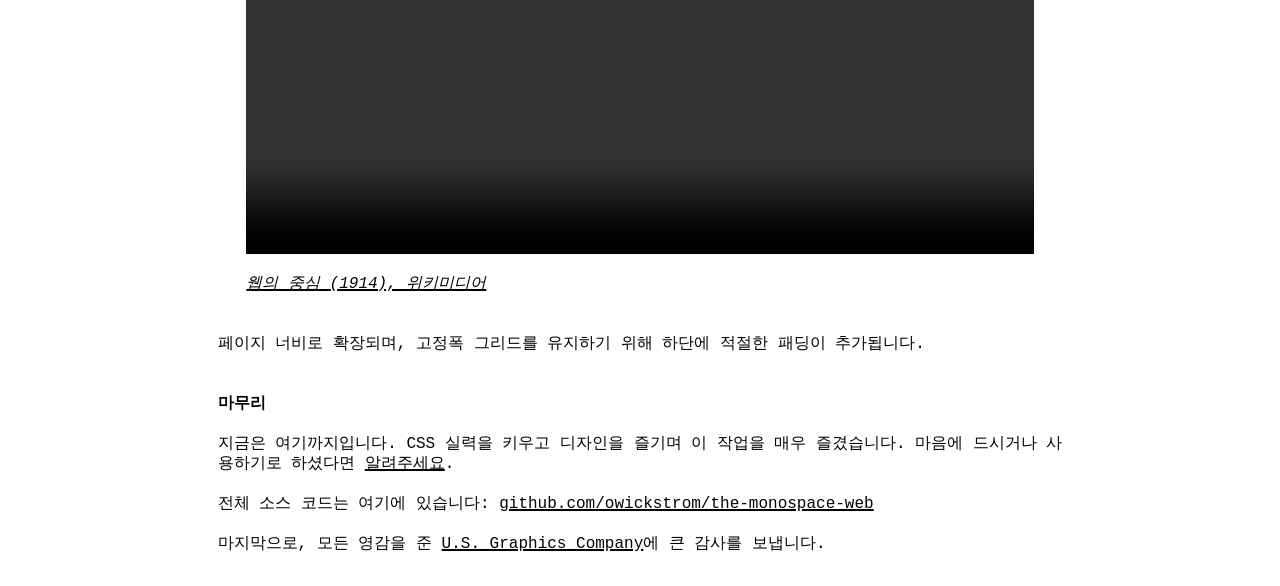
==== commit 5cee1d43: "Default pre to half-width box drawing" ====
--- a/index.ko.html
+++ b/index.ko.html
@@ -12,11 +12,11 @@
   <link rel="alternate" hreflang="ja" href="https://nexustar.github.io/the-monospace-web-cjk/index.ja.html" />
   <link rel="alternate" hreflang="ko" href="https://nexustar.github.io/the-monospace-web-cjk/index.ko.html" />
   <link rel="alternate" hreflang="x-default" href="https://nexustar.github.io/the-monospace-web-cjk/" />
-  <link rel="stylesheet" href="https://cdn.jsdelivr.net/npm/plemocjk-kr@0.0.3/PlemoCJK-KR-Text.css" />
-  <link rel="stylesheet" href="https://cdn.jsdelivr.net/npm/plemocjk-kr@0.0.3/PlemoCJK-KR-TextItalic.css" />
-  <link rel="stylesheet" href="https://cdn.jsdelivr.net/npm/plemocjk-kr@0.0.3/PlemoCJK-KR-Medium.css" />
-  <link rel="stylesheet" href="https://cdn.jsdelivr.net/npm/plemocjk-kr@0.0.3/PlemoCJK-KR-SemiBold.css" />
-  <link rel="stylesheet" href="https://cdn.jsdelivr.net/npm/plemocjk-kr@0.0.3/PlemoCJK-KR-Bold.css" />
+  <link rel="stylesheet" href="https://cdn.jsdelivr.net/npm/plemocjk-kr@0.0.4/PlemoCJK-KR-Text.css" />
+  <link rel="stylesheet" href="https://cdn.jsdelivr.net/npm/plemocjk-kr@0.0.4/PlemoCJK-KR-TextItalic.css" />
+  <link rel="stylesheet" href="https://cdn.jsdelivr.net/npm/plemocjk-kr@0.0.4/PlemoCJK-KR-Medium.css" />
+  <link rel="stylesheet" href="https://cdn.jsdelivr.net/npm/plemocjk-kr@0.0.4/PlemoCJK-KR-SemiBold.css" />
+  <link rel="stylesheet" href="https://cdn.jsdelivr.net/npm/plemocjk-kr@0.0.4/PlemoCJK-KR-Bold.css" />
   <link rel="stylesheet" href="src/reset.css" />
   <link rel="stylesheet" href="src/index.css" />
   <style>
@@ -277,13 +277,19 @@
 <p><code>&lt;pre&gt;</code> 태그에서 <a
 href="https://ko.wikipedia.org/wiki/%EC%83%81%EC%9E%90_%EA%B7%B8%EB%A6%AC%EA%B8%B0">상자
 그리기 문자</a>를 사용하여 그릴 수 있습니다:</p>
-<pre><code>╭─────────╮
-│ MONOSPACE ROCKS  │
-╰─────────╯</code></pre>
+<pre><code>╭─────────────────╮
+│ MONOSPACE ROCKS │
+╰─────────────────╯</code></pre>
+<p><code>&lt;pre&gt;</code> 안의 상자 그리기 문자는 터미널처럼
+기본적으로 한 칸을 차지합니다. 그래서 위의 상자는 영어판에서 그대로
+복사할 수 있습니다. 그림에 한글이나 한자가 들어가서 선을 글자와 같은
+전각(두 칸)으로 맞추고 싶다면 <code>&lt;pre&gt;</code>에
+<code>class="ascii-cjk"</code>를 붙이세요. 아래 두 그림이 이렇게
+그려졌습니다.</p>
 <p>더 눈에 띄게 하려면 <code>&lt;figure&gt;</code> 태그로 감싸고
 <code>&lt;figcaption&gt;</code>을 추가할 수 있습니다.</p>
 <figure>
-<pre>
+<pre class="ascii-cjk">
 ┌────┐  ┌────┐  ┌────┐
 │참여자１│  │참여자２│  │참여자３│
 └──┬─┘  └──┬─┘  └──┬─┘
@@ -302,7 +308,7 @@
 </figure>
 <p>차트도 그려봅시다!</p>
 <figure>
-<pre>
+<pre class="ascii-cjk">
               내가 가진 것들
 
     │                              ██ 사용 가능
--- a/src/index.css
+++ b/src/index.css
@@ -6,12 +6,14 @@
 
 :root {
   --font-family: "JetBrains Mono", monospace;
-  --line-height: 1.20rem;
+  --line-height: 1.25rem;
   --border-thickness: 2px;
   --text-color: #000;
   --text-color-alt: #666;
   --background-color: #fff;
   --background-color-alt: #eee;
+
+  --body-max-width: 52.8rem;
 
   --font-weight-normal: 500;
   --font-weight-medium: 600;
@@ -44,6 +46,14 @@
 }
 :root:is(:lang(zh), :lang(ja), :lang(ko)) th {
   font-weight: 600;
+}
+/* box drawing and other ambiguous-width characters in <pre> are one column wide, as in a
+   terminal; .ascii-cjk keeps them two columns wide to line up with CJK characters */
+pre {
+  font-feature-settings: "hwid";
+}
+pre.ascii-cjk {
+  font-feature-settings: normal;
 }
 
 @media (prefers-color-scheme: dark) {
@@ -79,8 +89,16 @@
   position: relative;
   width: 100%;
   margin: 0;
-  padding: var(--line-height) 2ch;
-  max-width: calc(min(80ch, round(down, 100%, 1ch)));
+  /* The frame (width, left padding) doesn't depend on the font, so the text column stays put
+     when switching languages. The content width is rounded down to 2ch and the remainder goes
+     to the right padding. +0.5px: layout units truncate to 1/64px, so exact multiples of ch
+     would lose a step (inside round() for the body, after it for descendants' round()). */
+  --body-padding: 1.8rem;
+  --body-content: min(var(--body-max-width), 100% - 2 * var(--body-padding));
+  padding: var(--line-height)
+    calc(var(--body-padding) + var(--body-content) - round(down, var(--body-content) + 0.5px, 2ch) - 0.5px)
+    var(--line-height) var(--body-padding);
+  max-width: calc(var(--body-max-width) + 2 * var(--body-padding));
   line-height: var(--line-height);
   overflow-x: hidden;
 }
@@ -90,7 +108,7 @@
     font-size: 14px;
   }
   body {
-    padding: var(--line-height) 1ch;
+    --body-padding: 1.2rem;
   }
 }
 
@@ -111,11 +129,14 @@
   text-transform: uppercase;
 }
 
+/* two lines tall with the rule centered on the grid line between them: the same four lines
+   as before, but the box starts and ends on whole lines, so collapsing with a larger margin
+   (a heading's) can't put what follows half a line off */
 hr {
   position: relative;
   display: block;
-  height: var(--line-height);
-  margin: calc(var(--line-height) * 1.5) 0;
+  height: calc(var(--line-height) * 2);
+  margin: var(--line-height) 0;
   border: none;
   color: var(--text-color);
 }
@@ -123,7 +144,7 @@
   display: block;
   content: "";
   position: absolute;
-  top: calc(var(--line-height) / 2 - var(--border-thickness));
+  top: calc(var(--line-height) - var(--border-thickness) * 1.5);
   left: 0;
   width: 100%;
   border-top: calc(var(--border-thickness) * 3) double var(--text-color);
@@ -154,6 +175,15 @@
   display: inline-block;
   margin: 0;
   vertical-align: sub;
+  line-height: 0;
+  width: calc(1ch / 0.75);
+  font-size: .75rem;
+}
+sup {
+  position: relative;
+  display: inline-block;
+  margin: 0;
+  vertical-align: super;
   line-height: 0;
   width: calc(1ch / 0.75);
   font-size: .75rem;
@@ -289,6 +319,23 @@
   padding: 0;
   margin: 0 0 var(--line-height);
 }
+blockquote {
+  margin: 0 0 var(--line-height);
+  padding-left: calc(2ch - var(--border-thickness));
+  border-left: var(--border-thickness) solid var(--text-color);
+}
+blockquote > :last-child {
+  margin-bottom: 0;
+}
+dl {
+  margin: 0 0 var(--line-height);
+}
+dt {
+  font-weight: var(--font-weight-bold);
+}
+dd {
+  margin: 0 0 0 2ch;
+}
 
 ul {
   list-style-type: square;
@@ -306,10 +353,18 @@
   padding: 0 0 0 3ch;
   margin: 0;
 }
-ol li:before { 
-  content: counters(item, ".") ". ";
+/* float keeps the number on the first line when the item starts with a block (loose lists, footnotes) */
+ol li:before {
+  float: left;
+  white-space: pre;
+  content: counter(item) ". ";
   counter-increment: item;
   font-weight: var(--font-weight-medium);
+}
+/* counters() only when nested: a counter's scope extends to following siblings, so a later,
+   unrelated list would otherwise be numbered as a sublist of the previous one */
+li ol li:before {
+  content: counters(item, ".") ". ";
 }
 
 li {
@@ -363,6 +418,14 @@
 input[type=radio],
 input[type=radio]:before {
   border-radius: 100%;
+}
+input[type=radio] {
+  height: 2ch;
+  padding: 0;
+  margin: calc((var(--line-height) - 2ch) / 2) 0;
+}
+input[type=radio]:checked:before {
+  height: 1ch;
 }
 
 button:focus, input:focus {
@@ -485,7 +548,7 @@
     repeating-linear-gradient(90deg, var(--color) 0 1px, transparent 1px 100%);
   background-size: 1ch var(--line-height);
   /* -0.5px: center the 1px lines on cell boundaries instead of inside each cell */
-  background-position: -0.5px -0.5px;
+  background-position: calc(var(--body-padding) - 0.5px) -0.5px;
   margin: 0;
 }
 
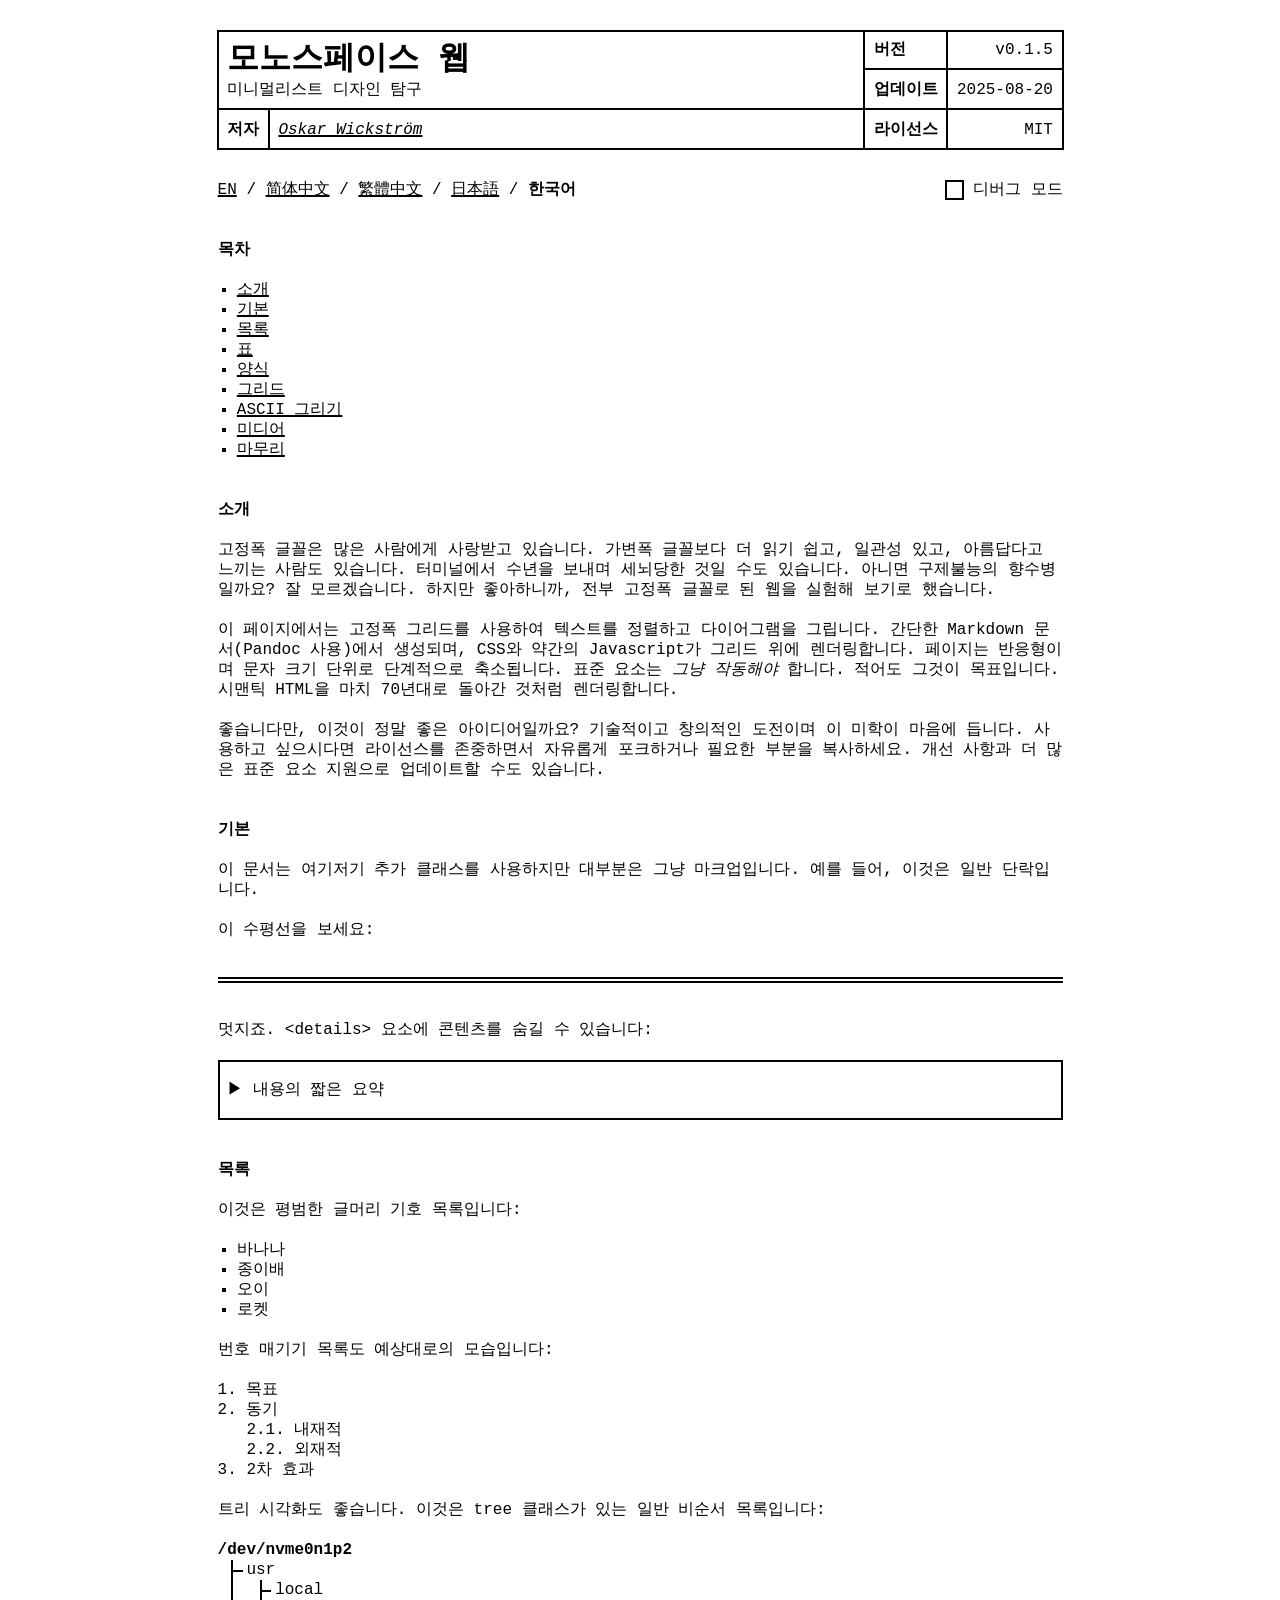
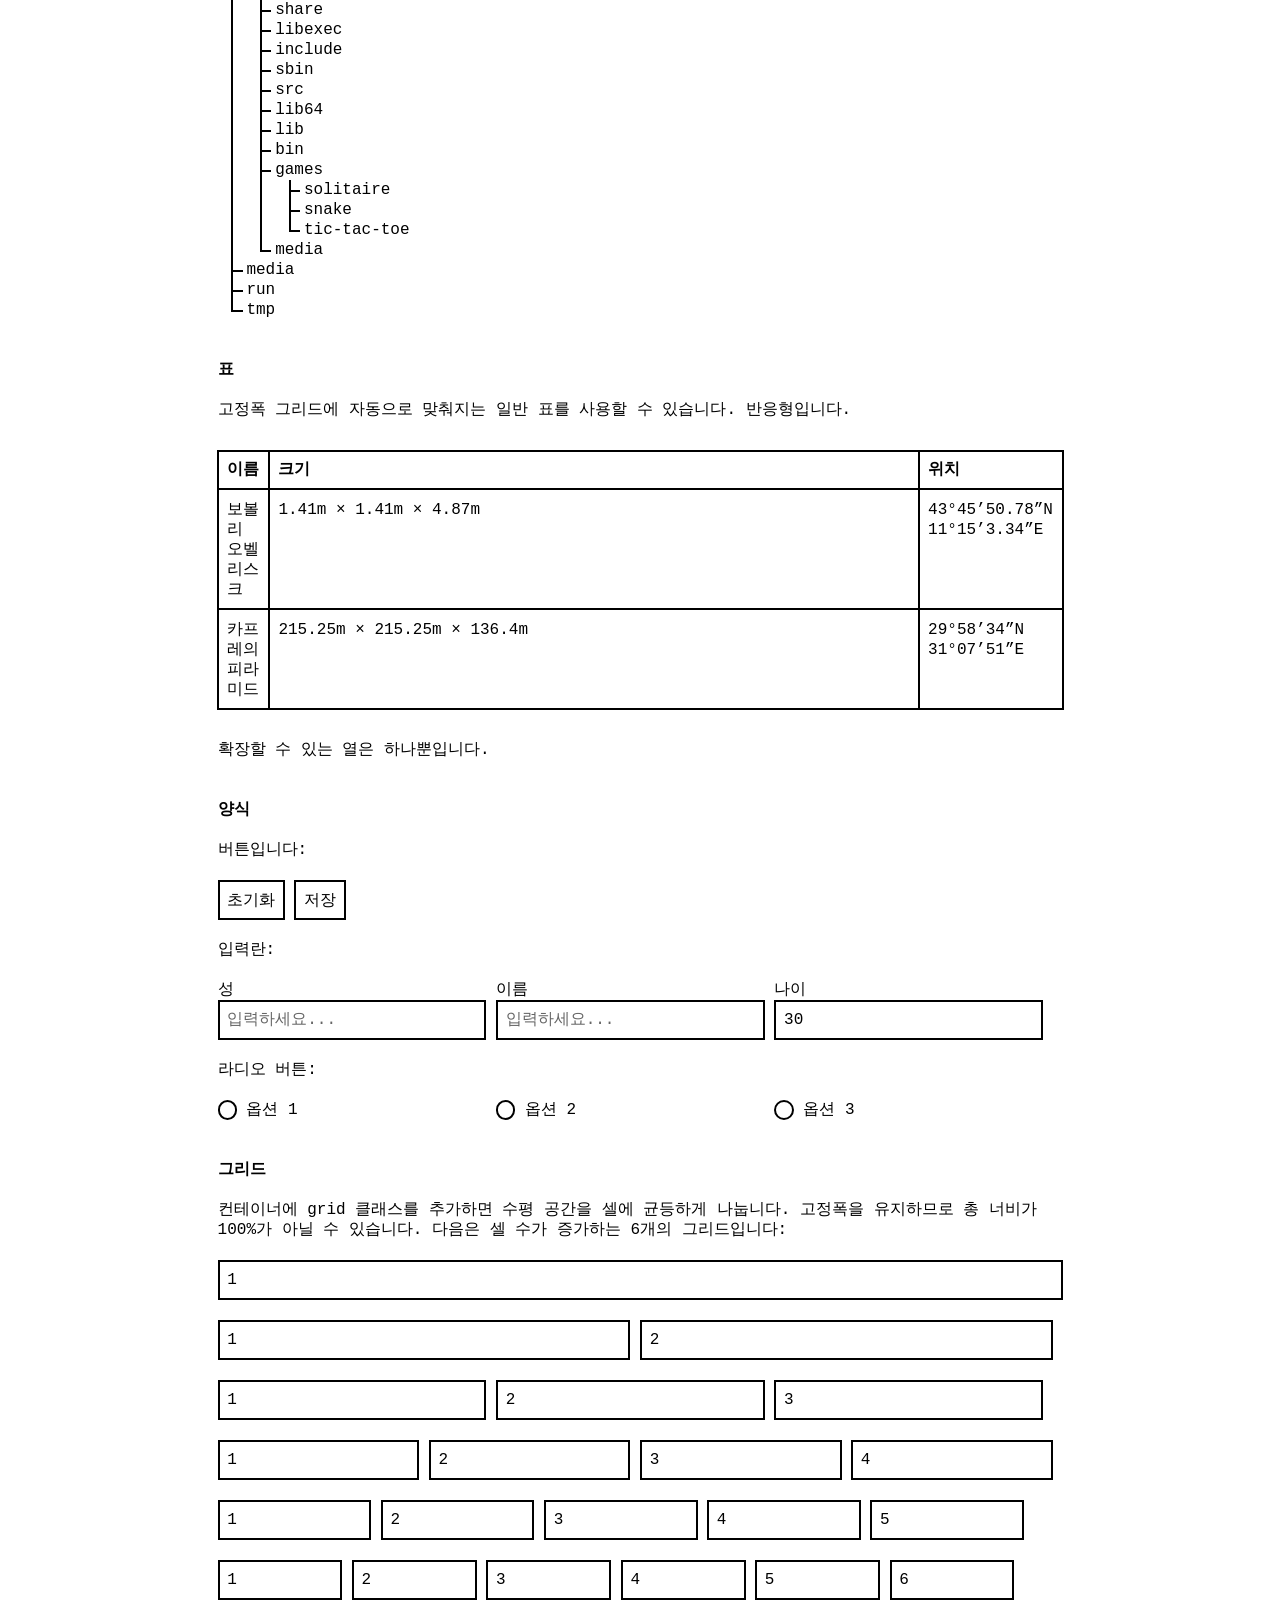
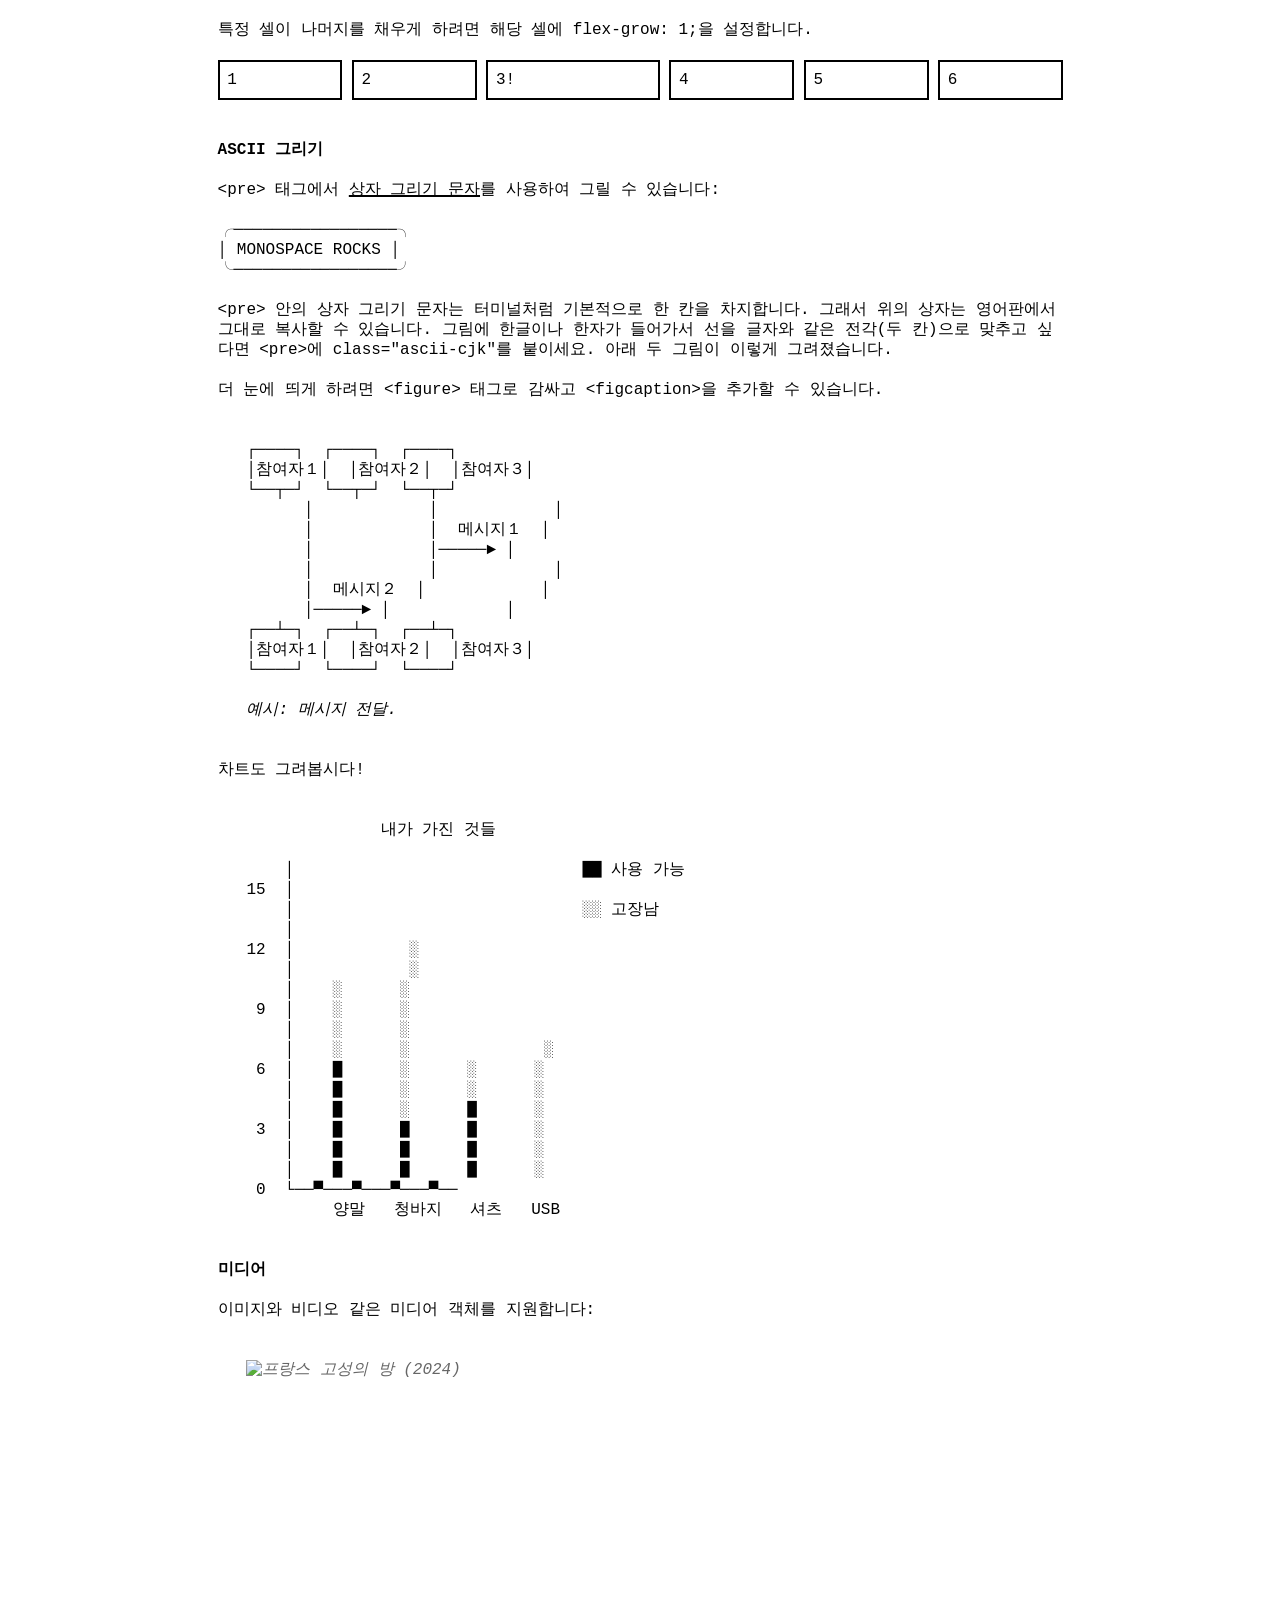
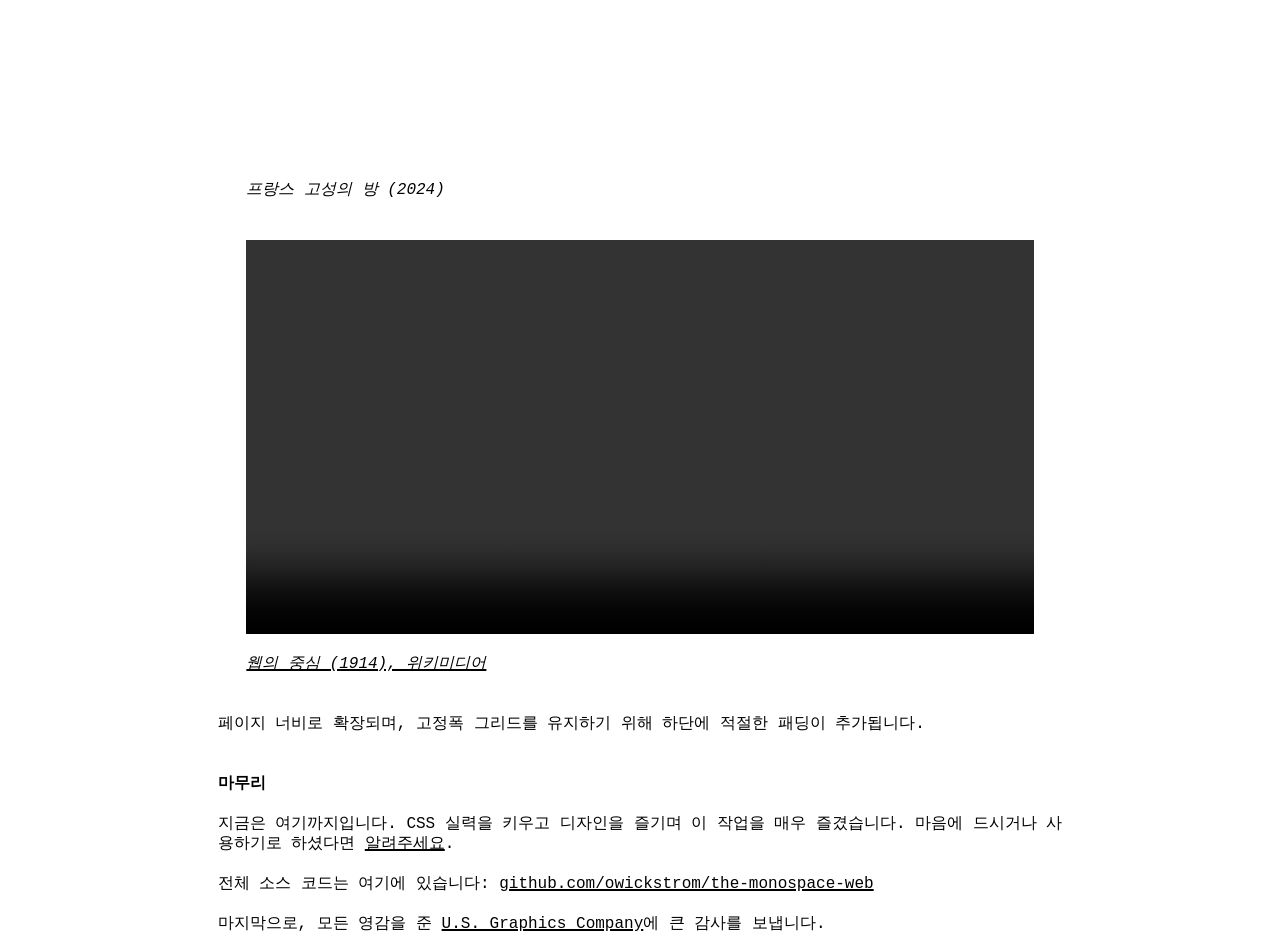
==== commit 5c7ec007: "Use PlemoCJK 0.0.5 and its one stylesheet for every weight" ====
--- a/index.ko.html
+++ b/index.ko.html
@@ -12,11 +12,7 @@
   <link rel="alternate" hreflang="ja" href="https://nexustar.github.io/the-monospace-web-cjk/index.ja.html" />
   <link rel="alternate" hreflang="ko" href="https://nexustar.github.io/the-monospace-web-cjk/index.ko.html" />
   <link rel="alternate" hreflang="x-default" href="https://nexustar.github.io/the-monospace-web-cjk/" />
-  <link rel="stylesheet" href="https://cdn.jsdelivr.net/npm/plemocjk-kr@0.0.4/PlemoCJK-KR-Text.css" />
-  <link rel="stylesheet" href="https://cdn.jsdelivr.net/npm/plemocjk-kr@0.0.4/PlemoCJK-KR-TextItalic.css" />
-  <link rel="stylesheet" href="https://cdn.jsdelivr.net/npm/plemocjk-kr@0.0.4/PlemoCJK-KR-Medium.css" />
-  <link rel="stylesheet" href="https://cdn.jsdelivr.net/npm/plemocjk-kr@0.0.4/PlemoCJK-KR-SemiBold.css" />
-  <link rel="stylesheet" href="https://cdn.jsdelivr.net/npm/plemocjk-kr@0.0.4/PlemoCJK-KR-Bold.css" />
+  <link rel="stylesheet" href="https://cdn.jsdelivr.net/npm/plemocjk-kr@0.0.5/PlemoCJK-KR.css" />
   <link rel="stylesheet" href="src/reset.css" />
   <link rel="stylesheet" href="src/index.css" />
   <style>
